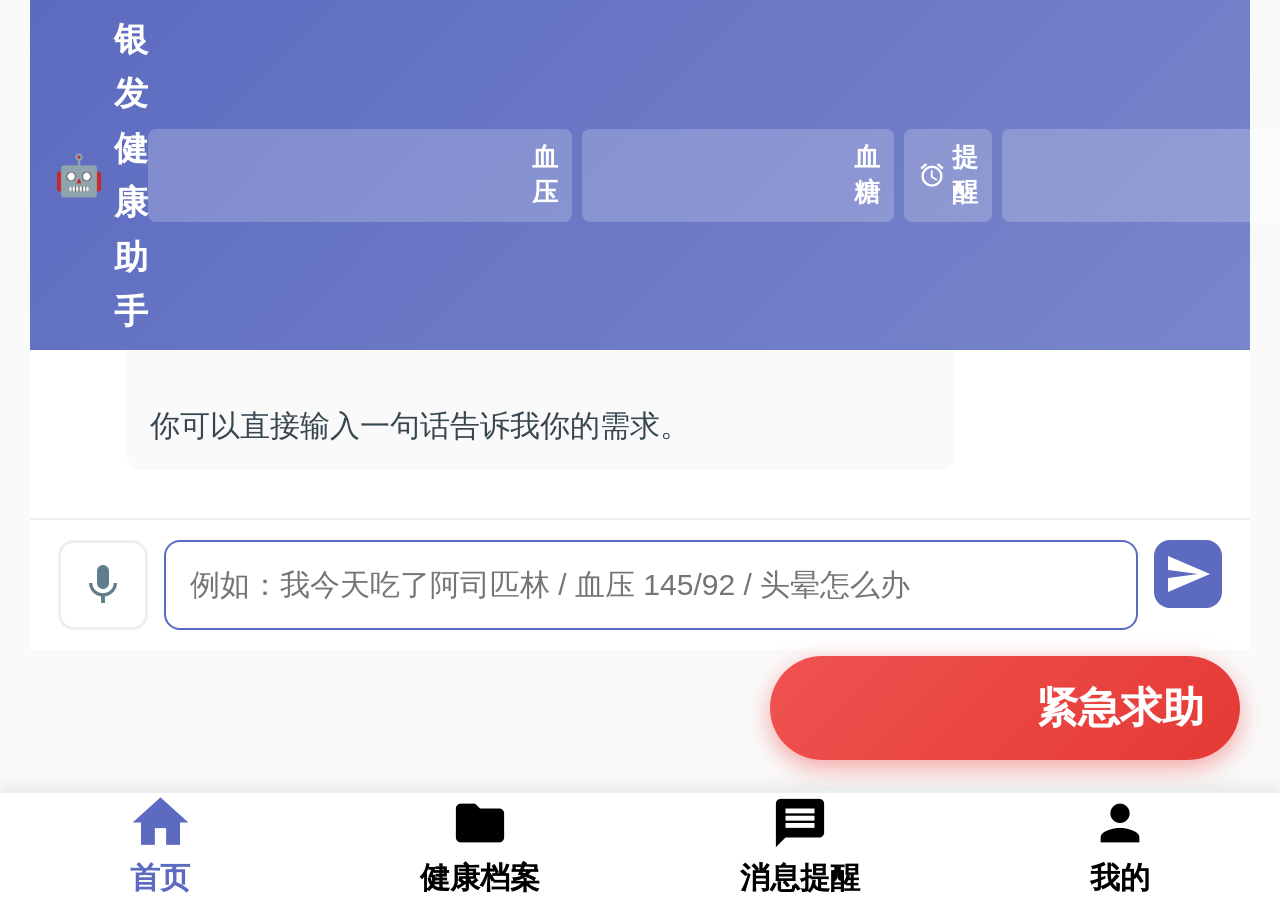
==== frontend/index.html @ 57c7565a "Initial commit: 银发健康助手项目" ====
<!doctype html>
<html lang="zh-CN">
  <head>
    <meta charset="UTF-8" />
    <meta name="viewport" content="width=device-width, initial-scale=1.0" />
    <title>银发健康助手</title>
    <link rel="stylesheet" href="./styles.css" />
    <link href="https://fonts.googleapis.com/icon?family=Material+Icons" rel="stylesheet">
  </head>
  <body>
    <!-- 语音播报悬浮控制条 -->
    <div id="ttsControlBar" class="tts-control-bar" style="display: none;">
      <div class="tts-control-bar__content">
        <span class="tts-control-bar__label">正在播报</span>
        <div class="tts-control-bar__progress"></div>
        <div class="tts-control-bar__buttons">
          <button class="tts-control-btn" id="ttsPauseBtn" onclick="ttsService.pause()">
            <span class="material-icons">pause</span>
          </button>
          <button class="tts-control-btn" id="ttsResumeBtn" onclick="ttsService.resume()" style="display: none;">
            <span class="material-icons">play_arrow</span>
          </button>
          <button class="tts-control-btn tts-control-btn--stop" onclick="ttsService.stop()">
            <span class="material-icons">stop</span>
          </button>
        </div>
      </div>
    </div>

    <!-- 主要内容区域 - flex纵向布局让聊天区占满 -->
    <main class="main main--chat">
      <!-- 天气卡片 -->
      <section class="weather-card" id="weatherCard" style="display: none;" onclick="showWeatherDetail()">
        <div class="weather-card__icon" id="weatherIcon">☀️</div>
        <div class="weather-card__info">
          <div class="weather-card__temp" id="weatherTemp">--°C</div>
          <div class="weather-card__desc" id="weatherDesc">--</div>
        </div>
        <div class="weather-card__extra">
          <div class="weather-card__item">
            <span class="material-icons weather-card__small-icon">water</span>
            <span id="weatherHumidity">--%</span>
          </div>
          <div class="weather-card__item">
            <span class="material-icons weather-card__small-icon">wind</span>
            <span id="weatherWind">--</span>
          </div>
        </div>
        <div class="weather-card__city" id="weatherCity">--</div>
        <div class="weather-card__hint">点击查看健康建议 →</div>
      </section>

      <!-- 页面标题 + 快捷操作 合为一行 -->
      <section class="top-bar">
        <div class="top-bar__brand">
          <span class="top-bar__icon">🤖</span>
          <span class="top-bar__title">银发健康助手</span>
        </div>
        <div class="top-bar__actions">
          <button class="top-bar__btn" onclick="sendMessage('记录血压')">
            <span class="material-icons">monitor_heart</span>
            <span>血压</span>
          </button>
          <button class="top-bar__btn" onclick="sendMessage('记录血糖')">
            <span class="material-icons">bloodtype</span>
            <span>血糖</span>
          </button>
          <button class="top-bar__btn" onclick="sendMessage('设置吃药提醒')">
            <span class="material-icons">alarm</span>
            <span>提醒</span>
          </button>
          <button class="top-bar__btn" onclick="showFamilyModal()">
            <span class="material-icons">family_restroom</span>
            <span>家人</span>
          </button>
          <button class="top-bar__btn" onclick="sendMessage('查看我的提醒')">
            <span class="material-icons">list</span>
            <span>查看</span>
          </button>
          <!-- 语音播报开关 -->
          <div id="ttsToggle" class="tts-toggle tts-toggle--active" onclick="toggleTTS()">
            <span class="tts-toggle__icon">🔊</span>
            <span class="tts-toggle__label">播报</span>
            <div class="tts-toggle__switch"></div>
          </div>
        </div>
      </section>

      <!-- 智能问答区域 - flex:1 占满剩余空间 -->
      <section class="chat-section" id="chatSection">
        <!-- 聊天消息区域 -->
        <div class="chat-container" id="chat" role="log" aria-live="polite">
          <!-- 欢迎消息 -->
          <div class="msg msg--assistant">
            <div class="msg__avatar">🤖</div>
            <div class="msg__bubble">
              您好！我是银发健康助手，请问有什么可以帮您的？
            </div>
          </div>
        </div>

        <!-- 输入区域 -->
        <div class="chat-input">
          <button id="voiceBtn" class="chat-input__voice-btn" aria-label="语音输入" title="点击说话">
            <span class="material-icons">mic</span>
          </button>
          <input
            id="input"
            class="chat-input__field"
            type="text"
            placeholder="例如：我今天吃了阿司匹林 / 血压 145/92 / 头晕怎么办"
            aria-label="输入消息"
          />
          <button id="send" class="chat-input__btn" aria-label="发送">
            <span class="material-icons">send</span>
          </button>
        </div>

        <!-- 语音识别状态提示 -->
        <div id="voiceStatus" class="voice-status" style="display: none;">
          <div class="voice-status__icon">
            <span class="material-icons">mic</span>
          </div>
          <div class="voice-status__text">正在听您说话...</div>
          <div id="voiceTranscript" class="voice-status__transcript"></div>
        </div>
      </section>
    </main>

    <!-- 告警通知容器 -->
    <div id="alertContainer" class="alert-container"></div>

    <!-- 紧急求助悬浮按钮 -->
    <button class="emergency-btn" id="emergencyBtn" onclick="showEmergencyModal()">
      <span class="material-icons emergency-btn__icon">emergency</span>
      <span class="emergency-btn__text">紧急求助</span>
    </button>

    <!-- 紧急求助弹窗 -->
    <!-- 天气详情弹窗 -->
    <div class="weather-modal" id="weatherModal" style="display: none;">
      <div class="weather-modal__overlay" onclick="hideWeatherModal()"></div>
      <div class="weather-modal__content">
        <div class="weather-modal__header">
          <span class="weather-modal__icon" id="modalWeatherIcon">☀️</span>
          <div class="weather-modal__title-row">
            <span class="weather-modal__title" id="modalWeatherCity">天气详情</span>
            <button class="weather-modal__close" onclick="hideWeatherModal()">✕</button>
          </div>
        </div>
        
        <div class="weather-modal__body">
          <!-- 当前天气 -->
          <div class="weather-modal__current">
            <div class="weather-modal__temp-large" id="modalTemp">--°C</div>
            <div class="weather-modal__desc" id="modalDesc">--</div>
          </div>
          
          <!-- 详细信息 -->
          <div class="weather-modal__details">
            <div class="weather-modal__detail-item">
              <span class="material-icons">thermostat</span>
              <span>体感温度</span>
              <span id="modalFeelsLike">--°C</span>
            </div>
            <div class="weather-modal__detail-item">
              <span class="material-icons">water</span>
              <span>湿度</span>
              <span id="modalHumidity">--%</span>
            </div>
            <div class="weather-modal__detail-item">
              <span class="material-icons">visibility</span>
              <span>能见度</span>
              <span id="modalVisibility">--km</span>
            </div>
            <div class="weather-modal__detail-item">
              <span class="material-icons">gauge</span>
              <span>气压</span>
              <span id="modalPressure">--hPa</span>
            </div>
            <div class="weather-modal__detail-item">
              <span class="material-icons">wind</span>
              <span>风力</span>
              <span id="modalWind">--</span>
            </div>
            <div class="weather-modal__detail-item">
              <span class="material-icons">sunny</span>
              <span>紫外线</span>
              <span id="modalUV">--</span>
            </div>
          </div>
          
          <!-- 健康建议 -->
          <div class="weather-modal__advisory">
            <h3 class="weather-modal__section-title">🏥 今日健康建议</h3>
            <div id="weatherAdvisoryList">
              <p style="color: var(--text-muted); text-align: center;">加载中...</p>
            </div>
          </div>
          
          <!-- 活动建议 -->
          <div class="weather-modal__recommendation">
            <h3 class="weather-modal__section-title">🚶 今日活动建议</h3>
            <p id="weatherRecommendation" class="weather-advisory-item">
              --
            </p>
          </div>
        </div>
      </div>
    </div>

    <div class="emergency-modal" id="emergencyModal">
      <div class="emergency-modal__overlay" onclick="hideEmergencyModal()"></div>
      <div class="emergency-modal__content emergency-modal__content--large">
        <div class="emergency-modal__header">
          <span class="material-icons emergency-modal__icon">warning</span>
          <span class="emergency-modal__title">紧急求助</span>
          <button class="emergency-modal__close-btn" onclick="hideEmergencyModal()">✕</button>
        </div>
        <div class="emergency-modal__body">
          <!-- 快速操作区 -->
          <div class="emergency-quick-actions">
            <button class="emergency-option-btn emergency-option-btn--primary" onclick="callEmergencyContact()">
              <span class="material-icons emergency-option-btn__icon">phone</span>
              <span class="emergency-option-btn__text">拨打紧急联系人</span>
            </button>

            <button class="emergency-option-btn emergency-option-btn--danger" onclick="call120()">
              <span class="material-icons emergency-option-btn__icon">emergency</span>
              <span class="emergency-option-btn__text">拨打120</span>
            </button>
          </div>
          
          <!-- 紧急联系人列表 -->
          <div class="emergency-contacts-section">
            <div class="emergency-contacts-header">
              <span class="material-icons">contacts</span>
              <span class="emergency-contacts-title">紧急联系人</span>
              <button class="emergency-contacts-add-btn" onclick="showAddContactModal()">
                <span class="material-icons">add</span>
              </button>
            </div>
            <div id="emergencyContactsList" class="emergency-contacts-list">
              <div class="emergency-contacts-empty">
                <span class="material-icons">person_add</span>
                <p>暂无紧急联系人</p>
                <button class="btn btn--primary" onclick="showAddContactModal()">添加联系人</button>
              </div>
            </div>
          </div>
        </div>
      </div>
    </div>

    <!-- 添加紧急联系人弹窗 -->
    <div class="emergency-modal" id="addContactModal" style="display: none;">
      <div class="emergency-modal__overlay" onclick="hideAddContactModal()"></div>
      <div class="emergency-modal__content">
        <div class="emergency-modal__header">
          <span class="material-icons">person_add</span>
          <span class="emergency-modal__title">添加紧急联系人</span>
        </div>
        <div class="emergency-modal__body" style="flex-direction: column; align-items: stretch;">
          <div class="form-group">
            <label class="form-label">姓名</label>
            <input id="contactName" type="text" class="form-input" placeholder="请输入姓名" />
          </div>
          <div class="form-group">
            <label class="form-label">手机号</label>
            <input id="contactPhone" type="tel" class="form-input" placeholder="请输入手机号" />
          </div>
          <div class="form-group">
            <label class="form-label">关系</label>
            <select id="contactRelationship" class="form-input">
              <option value="son">儿子</option>
              <option value="daughter">女儿</option>
              <option value="spouse">配偶</option>
              <option value="child">子女</option>
              <option value="grandson">孙子/外孙</option>
              <option value="granddaughter">孙女/外孙女</option>
              <option value="friend">朋友</option>
              <option value="other">其他</option>
            </select>
          </div>
          <div class="form-group form-group--checkbox">
            <input id="contactPrimary" type="checkbox" />
            <label for="contactPrimary">设为主要联系人</label>
          </div>
        </div>
        <div class="emergency-modal__footer">
          <button class="btn btn--secondary" onclick="hideAddContactModal()">取消</button>
          <button class="btn btn--primary" onclick="saveEmergencyContact()">保存</button>
        </div>
      </div>
    </div>

    <!-- 家庭成员绑定弹窗 -->
    <div class="emergency-modal" id="familyModal" style="display: none;">
      <div class="emergency-modal__overlay" onclick="hideFamilyModal()"></div>
      <div class="emergency-modal__content">
        <div class="emergency-modal__header">
          <span class="material-icons emergency-modal__icon">family_restroom</span>
          <span class="emergency-modal__title">家庭成员管理</span>
        </div>
        <div class="emergency-modal__body" style="flex-direction: column; align-items: stretch;">
          <div id="familyMembersList" style="margin-bottom: 20px;">
            <p style="color: var(--text-secondary); font-size: var(--font-base); margin-bottom: 12px;">当前已绑定的家庭成员：</p>
            <div id="currentFamilyMembers" style="display: flex; flex-wrap: wrap; gap: 8px; margin-bottom: 20px;"></div>
          </div>
          
          <div style="border-top: 1px solid var(--border-color); padding-top: 20px;">
            <p style="color: var(--text-primary); font-size: var(--font-lg); font-weight: 600; margin-bottom: 16px;">添加家庭成员</p>
            <div style="display: flex; flex-direction: column; gap: 12px;">
              <div>
                <label style="display: block; color: var(--text-secondary); font-size: var(--font-base); margin-bottom: 6px;">关系</label>
                <select id="familyRelation" style="width: 100%; padding: 12px; border: 2px solid var(--border-color); border-radius: var(--radius); font-size: var(--font-base); background: var(--secondary-bg); color: var(--text-primary);">
                  <option value="son">儿子</option>
                  <option value="daughter">女儿</option>
                  <option value="spouse">配偶</option>
                  <option value="child">子女</option>
                  <option value="grandson">孙子/外孙</option>
                  <option value="granddaughter">孙女/外孙女</option>
                </select>
              </div>
              <div>
                <label style="display: block; color: var(--text-secondary); font-size: var(--font-base); margin-bottom: 6px;">称呼（可选）</label>
                <input id="familyLabel" type="text" placeholder="例如：大儿子、小女儿" style="width: 100%; padding: 12px; border: 2px solid var(--border-color); border-radius: var(--radius); font-size: var(--font-base); background: var(--secondary-bg); color: var(--text-primary);" />
              </div>
              <div>
                <label style="display: block; color: var(--text-secondary); font-size: var(--font-base); margin-bottom: 6px;">手机号（可选）</label>
                <input id="familyPhone" type="tel" placeholder="用于接收通知" style="width: 100%; padding: 12px; border: 2px solid var(--border-color); border-radius: var(--radius); font-size: var(--font-base); background: var(--secondary-bg); color: var(--text-primary);" />
              </div>
              <button class="emergency-option-btn" onclick="addFamilyMember()" style="margin-top: 8px;">
                <span class="material-icons">person_add</span>
                <span>添加家庭成员</span>
              </button>
            </div>
          </div>
        </div>
        <button class="emergency-modal__close" onclick="hideFamilyModal()">
          关闭
        </button>
      </div>
    </div>

    <!-- 底部导航栏 -->
    <nav class="bottom-nav">
      <button class="bottom-nav__item bottom-nav__item--active" onclick="navigateTo('home')">
        <span class="material-icons">home</span>
        <span class="bottom-nav__label">首页</span>
      </button>
      <button class="bottom-nav__item" onclick="navigateTo('records')">
        <span class="material-icons">folder</span>
        <span class="bottom-nav__label">健康档案</span>
      </button>
      <button class="bottom-nav__item" onclick="navigateTo('messages')">
        <span class="material-icons">message</span>
        <span class="bottom-nav__label">消息提醒</span>
      </button>
      <button class="bottom-nav__item" onclick="navigateTo('profile')">
        <span class="material-icons">person</span>
        <span class="bottom-nav__label">我的</span>
      </button>
    </nav>

    <script type="module" src="./app.js"></script>
  </body>
</html>
---- frontend/styles.css ----
/* 银发健康助手 - 简约舒适风格 */
:root {
  --primary-bg: #FAFAFA;
  --secondary-bg: #FFFFFF;
  --card-bg: #FFFFFF;
  --primary-color: #5C6BC0;
  --secondary-color: #7986CB;
  --green-color: #66BB6A;
  --orange-color: #FFA726;
  --red-color: #EF5350;
  --text-primary: #37474F;
  --text-secondary: #607D8B;
  --text-muted: #90A4AE;
  --border-color: #ECEFF1;
  --shadow: 0 1px 3px rgba(0, 0, 0, 0.08);
  --shadow-lg: 0 4px 12px rgba(0, 0, 0, 0.1);
  --radius: 12px;
  --radius-sm: 8px;
  --radius-lg: 16px;
  --font: "PingFang SC", "Microsoft YaHei", "Helvetica Neue", Arial, sans-serif;
  
  /* 字体大小变量 - 适合电脑屏幕（增大80%） */
  --font-xs: 22px;
  --font-sm: 26px;
  --font-base: 30px;
  --font-md: 34px;
  --font-lg: 38px;
  --font-xl: 44px;
  --font-2xl: 52px;
  --font-3xl: 60px;
  --font-4xl: 72px;
}

* {
  box-sizing: border-box;
  margin: 0;
  padding: 0;
}

html, body {
  height: 100%;
  font-family: var(--font);
  background: var(--primary-bg);
  color: var(--text-primary);
  line-height: 1.6;
}

/* ========== 页面标题 ========== */
.page-header {
  text-align: center;
  padding: 40px 30px;
  background: linear-gradient(135deg, var(--primary-color) 0%, var(--secondary-color) 100%);
  color: white;
  width: 100%;
}

.page-header__title {
  font-size: var(--font-2xl);
  font-weight: 600;
  margin-bottom: 4px;
}

.page-header__subtitle {
  font-size: var(--font-sm);
  opacity: 0.9;
}

/* ========== 顶部导航栏 ========== */
.header {
  display: flex;
  align-items: center;
  justify-content: space-between;
  padding: 16px 20px;
  background: var(--secondary-bg);
  border-bottom: 1px solid var(--border-color);
  position: sticky;
  top: 0;
  z-index: 100;
}

.header__left {
  display: flex;
  align-items: center;
  gap: 12px;
}

.header__back {
  background: transparent;
  border: none;
  cursor: pointer;
  color: var(--text-secondary);
  padding: 12px;
  border-radius: var(--radius-sm);
  transition: background 0.2s;
  min-width: 48px;
  min-height: 48px;
  display: flex;
  align-items: center;
  justify-content: center;
}

.header__back .material-icons {
  font-size: 32px;
}

.header__back:hover {
  background: var(--primary-bg);
}

.header__logo {
  display: flex;
  align-items: center;
  justify-content: center;
  width: 40px;
  height: 40px;
  background: linear-gradient(135deg, var(--primary-color) 0%, var(--secondary-color) 100%);
  border-radius: var(--radius);
  color: white;
}

.header__title {
  font-size: var(--font-xl);
  font-weight: 600;
  color: var(--text-primary);
}

.header__right {
  display: flex;
  align-items: center;
  gap: 8px;
}

.header__btn {
  background: transparent;
  border: none;
  cursor: pointer;
  color: var(--text-secondary);
  padding: 8px;
  border-radius: var(--radius-sm);
  transition: background 0.2s;
}

.header__btn:hover {
  background: var(--primary-bg);
}

/* ========== 主要内容区域 ========== */
.content {
  padding: 20px;
  max-width: 600px;
  margin: 0 auto;
  padding-bottom: 100px;
}

/* ========== 个人基础信息 ========== */
.profile-section {
  margin-bottom: 24px;
}

.section-header {
  display: flex;
  align-items: center;
  justify-content: space-between;
  gap: 8px;
  margin-bottom: 16px;
}

.section-header .material-icons {
  color: var(--primary-color);
  font-size: var(--font-2xl);
}

.section-title {
  font-size: var(--font-lg);
  font-weight: 600;
  color: var(--text-primary);
}

.section-header__more {
  display: flex;
  align-items: center;
  gap: 6px;
  padding: 8px 16px;
  background: linear-gradient(135deg, var(--primary-color) 0%, var(--secondary-color) 100%);
  color: white;
  border: none;
  border-radius: var(--radius-md);
  font-size: var(--font-sm);
  font-weight: 500;
  cursor: pointer;
  transition: all 0.3s ease;
  box-shadow: 0 2px 8px rgba(92, 107, 192, 0.3);
}

.section-header__more:hover {
  transform: translateY(-1px);
  box-shadow: 0 4px 12px rgba(92, 107, 192, 0.4);
}

.section-header__more:active {
  transform: translateY(0);
}

.section-header__more .material-icons {
  font-size: var(--font-md);
  color: white;
}

.profile-card {
  background: linear-gradient(135deg, #5C6BC0 0%, #7986CB 100%);
  border-radius: var(--radius-lg);
  padding: 28px 24px;
  margin-bottom: 16px;
  display: flex;
  align-items: center;
  gap: 20px;
}

.profile-avatar {
  width: 80px;
  height: 80px;
  background: rgba(255, 255, 255, 0.25);
  border-radius: 50%;
  display: flex;
  align-items: center;
  justify-content: center;
  font-size: var(--font-4xl);
}

.profile-info {
  flex: 1;
}

.profile-name {
  font-size: var(--font-3xl);
  font-weight: 700;
  color: white;
}

.profile-age {
  font-size: var(--font-xl);
  color: rgba(255, 255, 255, 0.9);
  margin-top: 6px;
}

.profile-edit {
  background: rgba(255, 255, 255, 0.2);
  border: none;
  border-radius: 50%;
  width: 52px;
  height: 52px;
  display: flex;
  align-items: center;
  justify-content: center;
  cursor: pointer;
  color: white;
  transition: background 0.2s;
  font-size: 28px;
}

.profile-edit:hover {
  background: rgba(255, 255, 255, 0.3);
}

.profile-details {
  background: var(--secondary-bg);
  border-radius: var(--radius);
  padding: 4px;
  box-shadow: var(--shadow);
}

.detail-item {
  display: flex;
  align-items: center;
  padding: 14px 16px;
  border-bottom: 1px solid var(--border-color);
}

.detail-item:last-child {
  border-bottom: none;
}

.detail-icon {
  font-size: var(--font-xl);
  width: 28px;
}

.detail-label {
  flex: 1;
  font-size: var(--font-base);
  color: var(--text-secondary);
}

.detail-value {
  font-size: var(--font-base);
  font-weight: 500;
  color: var(--text-primary);
}

/* ========== 健康数据台账 ========== */
.health-section {
  margin-bottom: 24px;
}

.data-tabs {
  display: flex;
  gap: 8px;
  margin-bottom: 16px;
  background: var(--secondary-bg);
  padding: 4px;
  border-radius: var(--radius);
  box-shadow: var(--shadow);
}

.data-tab {
  flex: 1;
  padding: 10px 14px;
  border: none;
  border-radius: var(--radius-sm);
  font-size: var(--font-base);
  font-weight: 500;
  background: transparent;
  color: var(--text-secondary);
  cursor: pointer;
  transition: all 0.2s;
}

.data-tab--active {
  background: var(--primary-color);
  color: white;
}

.stats-grid {
  display: grid;
  grid-template-columns: repeat(2, 1fr);
  gap: 12px;
  margin-bottom: 20px;
}

.stat-card {
  background: var(--secondary-bg);
  padding: 16px;
  border-radius: var(--radius);
  box-shadow: var(--shadow);
}

.stat-label {
  font-size: var(--font-xs);
  color: var(--text-muted);
  margin-bottom: 8px;
}

.stat-value {
  font-size: var(--font-3xl);
  font-weight: 600;
  color: var(--text-primary);
}

.stat-unit {
  font-size: var(--font-xs);
  color: var(--text-muted);
  margin-left: 4px;
}

.stat-status {
  font-size: var(--font-xs);
  margin-top: 6px;
  padding: 3px 8px;
  border-radius: 8px;
  display: inline-block;
}

.stat-status.normal {
  background: rgba(102, 187, 106, 0.15);
  color: var(--green-color);
}

.stat-status.warning {
  background: rgba(255, 167, 38, 0.15);
  color: var(--orange-color);
}

.stat-status.danger {
  background: rgba(239, 83, 80, 0.15);
  color: var(--red-color);
}

.chart-section {
  background: var(--secondary-bg);
  padding: 20px;
  border-radius: var(--radius);
  box-shadow: var(--shadow);
  margin-bottom: 20px;
}

.chart-section canvas {
  width: 100% !important;
  height: 550px !important;
}

.records-list {
  background: var(--secondary-bg);
  border-radius: var(--radius);
  box-shadow: var(--shadow);
  overflow: hidden;
}

/* ========== 用药档案 ========== */
.medication-section {
  margin-bottom: 24px;
}

.med-section {
  background: var(--secondary-bg);
  border-radius: var(--radius);
  box-shadow: var(--shadow);
  padding: 16px;
  margin-bottom: 16px;
}

.med-section-header {
  display: flex;
  justify-content: space-between;
  align-items: center;
  margin-bottom: 14px;
}

.med-section-title {
  font-size: var(--font-md);
  font-weight: 600;
  color: var(--text-primary);
}

.med-badge {
  background: var(--primary-color);
  color: white;
  font-size: 11px;
  padding: 3px 10px;
  border-radius: 10px;
}

.med-more {
  font-size: var(--font-sm);
  color: var(--primary-color);
  background: none;
  border: none;
  cursor: pointer;
}

.med-list {
  display: flex;
  flex-direction: column;
  gap: 12px;
}

.med-item {
  display: flex;
  align-items: center;
  gap: 12px;
  padding: 12px;
  background: var(--primary-bg);
  border-radius: var(--radius-sm);
}

.med-icon {
  font-size: var(--font-3xl);
}

.med-info {
  flex: 1;
}

.med-name {
  font-size: var(--font-base);
  font-weight: 500;
  color: var(--text-primary);
}

.med-dosage {
  font-size: var(--font-xs);
  color: var(--text-muted);
  margin-top: 2px;
}

.med-time {
  font-size: var(--font-xs);
  color: var(--primary-color);
  font-weight: 500;
}

.history-list {
  display: flex;
  flex-direction: column;
  gap: 8px;
}

.history-item {
  display: flex;
  align-items: center;
  padding: 12px;
  background: var(--primary-bg);
  border-radius: var(--radius-sm);
}

.history-date {
  font-size: var(--font-xs);
  color: var(--text-muted);
  width: 75px;
}

.history-drug {
  flex: 1;
  font-size: var(--font-base);
  color: var(--text-primary);
}

.history-status {
  font-size: var(--font-xs);
  color: var(--green-color);
}

.prescription-section {
  background: var(--secondary-bg);
  border-radius: var(--radius);
  box-shadow: var(--shadow);
  padding: 16px;
}

.prescription-header {
  display: flex;
  justify-content: space-between;
  align-items: center;
  margin-bottom: 14px;
}

.prescription-title {
  font-size: var(--font-md);
  font-weight: 600;
  color: var(--text-primary);
}

.prescription-upload {
  display: flex;
  align-items: center;
  gap: 5px;
  font-size: var(--font-sm);
  color: var(--primary-color);
  background: rgba(92, 107, 192, 0.1);
  border: none;
  padding: 7px 12px;
  border-radius: var(--radius-sm);
  cursor: pointer;
  transition: background 0.2s;
}

.prescription-upload:hover {
  background: rgba(92, 107, 192, 0.15);
}

.prescription-list {
  display: flex;
  flex-direction: column;
  gap: 12px;
}

.prescription-item {
  display: flex;
  align-items: center;
  gap: 12px;
  padding: 12px;
  background: var(--primary-bg);
  border-radius: var(--radius-sm);
}

.prescription-icon {
  font-size: var(--font-3xl);
}

.prescription-info {
  flex: 1;
}

.prescription-name {
  font-size: var(--font-base);
  font-weight: 500;
  color: var(--text-primary);
}

.prescription-date {
  font-size: var(--font-xs);
  color: var(--text-muted);
  margin-top: 2px;
}

.prescription-view {
  background: transparent;
  border: 1px solid var(--border-color);
  border-radius: 50%;
  width: 34px;
  height: 34px;
  display: flex;
  align-items: center;
  justify-content: center;
  cursor: pointer;
  color: var(--primary-color);
  transition: all 0.2s;
}

.prescription-view:hover {
  background: var(--primary-bg);
}

/* ========== 记录列表样式 ========== */
.record-row {
  display: flex;
  align-items: center;
  padding: 14px 16px;
  border-bottom: 1px solid var(--border-color);
}

.record-row:last-child {
  border-bottom: none;
}

.record-time {
  font-size: var(--font-xs);
  color: var(--text-muted);
  width: 100px;
}

.record-value {
  flex: 1;
  font-size: var(--font-base);
  color: var(--text-primary);
  font-weight: 500;
}

.record-status {
  font-size: var(--font-xs);
  padding: 3px 10px;
  border-radius: 8px;
}

.record-status.normal {
  background: rgba(102, 187, 106, 0.15);
  color: var(--green-color);
}

.record-status.warning {
  background: rgba(255, 167, 38, 0.15);
  color: var(--orange-color);
}

.record-status.danger {
  background: rgba(239, 83, 80, 0.15);
  color: var(--red-color);
}

/* ========== 底部导航 ========== */
.footer {
  position: fixed;
  bottom: 0;
  left: 0;
  right: 0;
  display: flex;
  background: var(--secondary-bg);
  border-top: 1px solid var(--border-color);
  padding: 8px 0;
  box-shadow: 0 -2px 10px rgba(0, 0, 0, 0.05);
}

.footer__item {
  flex: 1;
  display: flex;
  flex-direction: column;
  align-items: center;
  gap: 4px;
  padding: 8px;
  background: transparent;
  border: none;
  cursor: pointer;
  color: var(--text-muted);
  transition: color 0.2s;
}

.footer__item--active {
  color: var(--primary-color);
}

.footer__item .material-icons {
  font-size: 24px;
}

.footer__label {
  font-size: 11px;
}

/* ========== 首页样式 ========== */
.app {
  min-height: 100vh;
}

.main {
  padding: 30px 40px;
  padding-bottom: 120px;
  max-width: 1400px;
  margin: 0 auto;
  width: 100%;
}

/* 首页专用：flex布局让聊天区占满 */
.main--chat {
  display: flex;
  flex-direction: column;
  height: calc(100vh - 110px);
  padding: 0;
  padding-bottom: 0;
  overflow: hidden;
}

/* ==================== 语音播报样式 ==================== */

/* 消息气泡容器 */
.msg__content-wrapper {
  display: flex;
  align-items: flex-start;
  gap: 8px;
  flex: 1;
}

.msg__bubble-wrapper {
  flex: 1;
  display: flex;
  flex-direction: column;
}

/* 喇叭播放按钮 */
.tts-speaker {
  display: inline-flex;
  align-items: center;
  justify-content: center;
  width: 48px;
  height: 48px;
  font-size: 28px;
  cursor: pointer;
  border-radius: 50%;
  transition: all 0.2s;
  opacity: 0;
  flex-shrink: 0;
  margin-top: 8px;
}

.msg:hover .tts-speaker {
  opacity: 1;
}

.tts-speaker:hover {
  background: rgba(92, 107, 192, 0.1);
  transform: scale(1.1);
}

.tts-speaker:active {
  transform: scale(0.95);
}

.tts-speaker--speaking {
  opacity: 1;
  animation: ttsPulse 1s infinite;
  color: var(--primary-color);
}

@keyframes ttsPulse {
  0%, 100% {
    transform: scale(1);
  }
  50% {
    transform: scale(1.15);
  }
}

/* 语音播报悬浮控制条 */
.tts-control-bar {
  position: fixed;
  top: 0;
  left: 0;
  right: 0;
  z-index: 1000;
  background: linear-gradient(135deg, var(--primary-color) 0%, #667eea 100%);
  box-shadow: 0 4px 15px rgba(0, 0, 0, 0.2);
  animation: ttsSlideDown 0.3s ease-out;
}

@keyframes ttsSlideDown {
  from {
    transform: translateY(-100%);
    opacity: 0;
  }
  to {
    transform: translateY(0);
    opacity: 1;
  }
}

.tts-control-bar--hide {
  animation: ttsSlideUp 0.3s ease-out;
}

@keyframes ttsSlideUp {
  from {
    transform: translateY(0);
    opacity: 1;
  }
  to {
    transform: translateY(-100%);
    opacity: 0;
  }
}

.tts-control-bar__content {
  display: flex;
  align-items: center;
  justify-content: center;
  gap: 24px;
  padding: 16px 30px;
  max-width: 800px;
  margin: 0 auto;
}

.tts-control-bar__label {
  color: white;
  font-size: 20px;
  font-weight: 600;
  display: flex;
  align-items: center;
  gap: 12px;
}

.tts-control-bar__label::before {
  content: '🔊';
  font-size: 28px;
  animation: ttsBlink 1s infinite;
}

@keyframes ttsBlink {
  0%, 100% {
    opacity: 1;
  }
  50% {
    opacity: 0.5;
  }
}

.tts-control-bar__progress {
  flex: 1;
  height: 8px;
  background: rgba(255, 255, 255, 0.3);
  border-radius: 4px;
  overflow: hidden;
}

.tts-control-bar__progress::after {
  content: '';
  display: block;
  height: 100%;
  background: white;
  border-radius: 4px;
  animation: ttsProgress 3s linear infinite;
}

@keyframes ttsProgress {
  from {
    width: 0%;
  }
  to {
    width: 100%;
  }
}

.tts-control-bar__buttons {
  display: flex;
  gap: 12px;
}

.tts-control-btn {
  display: flex;
  align-items: center;
  justify-content: center;
  width: 56px;
  height: 56px;
  background: rgba(255, 255, 255, 0.2);
  border: 3px solid rgba(255, 255, 255, 0.3);
  border-radius: 50%;
  color: white;
  cursor: pointer;
  transition: all 0.2s;
}

.tts-control-btn:hover {
  background: rgba(255, 255, 255, 0.3);
  transform: scale(1.15);
}

.tts-control-btn:active {
  transform: scale(0.95);
}

.tts-control-btn .material-icons {
  font-size: 28px !important;
}

.tts-control-btn--stop {
  background: rgba(239, 68, 68, 0.9);
  border-color: rgba(255, 255, 255, 0.5);
}

.tts-control-btn--stop:hover {
  background: rgba(239, 68, 68, 1);
}

/* 主内容区域在控制条显示时下移 */
.tts-control-bar ~ .main {
  transition: margin-top 0.3s ease-out;
}

.tts-control-bar[style*="display: block"] ~ .main {
  margin-top: 80px;
}

/* 播报开关样式 */
.tts-toggle {
  display: inline-flex;
  align-items: center;
  gap: 8px;
  padding: 6px 12px;
  background: var(--secondary-bg);
  border: 2px solid var(--border-color);
  border-radius: var(--radius);
  cursor: pointer;
  font-size: var(--font-sm);
  transition: all 0.2s;
  user-select: none;
}

.tts-toggle:hover {
  border-color: var(--primary-color);
  background: rgba(92, 107, 192, 0.05);
}

.tts-toggle--active {
  background: rgba(92, 107, 192, 0.1);
  border-color: var(--primary-color);
}

.tts-toggle__icon {
  font-size: 24px;
}

.tts-toggle__label {
  color: var(--text-secondary);
}

.tts-toggle--active .tts-toggle__label {
  color: var(--primary-color);
  font-weight: 500;
}

/* 开关的滑动块 */
.tts-toggle__switch {
  position: relative;
  width: 50px;
  height: 28px;
  background: var(--border-color);
  border-radius: 14px;
  transition: all 0.3s;
}

.tts-toggle__switch::after {
  content: '';
  position: absolute;
  top: 2px;
  left: 2px;
  width: 24px;
  height: 24px;
  background: white;
  border-radius: 50%;
  box-shadow: 0 2px 4px rgba(0, 0, 0, 0.2);
  transition: all 0.3s;
}

.tts-toggle--active .tts-toggle__switch {
  background: var(--primary-color);
}

.tts-toggle--active .tts-toggle__switch::after {
  left: 24px;
}

/* 天气卡片 */
.weather-card {
  display: flex;
  align-items: center;
  gap: 16px;
  padding: 16px 24px;
  background: linear-gradient(135deg, #87CEEB 0%, #B0E0E6 100%);
  color: #1a365d;
}

.weather-card__icon {
  font-size: 56px;
}

.weather-card__info {
  display: flex;
  flex-direction: column;
}

.weather-card__temp {
  font-size: var(--font-3xl);
  font-weight: 700;
  line-height: 1.2;
}

.weather-card__desc {
  font-size: var(--font-md);
  opacity: 0.9;
}

.weather-card__extra {
  display: flex;
  gap: 20px;
  margin-left: auto;
}

.weather-card__item {
  display: flex;
  align-items: center;
  gap: 6px;
  font-size: var(--font-sm);
  opacity: 0.85;
}

.weather-card__small-icon {
  font-size: 24px;
}

.weather-card__city {
  font-size: var(--font-sm);
  opacity: 0.75;
  margin-left: auto;
  padding-left: 16px;
  border-left: 1px solid rgba(255,255,255,0.3);
}

.weather-card__hint {
  font-size: var(--font-xs);
  opacity: 0.8;
  margin-left: 8px;
  padding: 4px 8px;
  background: rgba(255,255,255,0.3);
  border-radius: 12px;
}

.weather-card:hover {
  cursor: pointer;
  opacity: 0.95;
}

/* 天气详情弹窗 */
.weather-modal {
  position: fixed;
  top: 0;
  left: 0;
  right: 0;
  bottom: 0;
  z-index: 1000;
  display: flex;
  align-items: center;
  justify-content: center;
}

.weather-modal__overlay {
  position: absolute;
  top: 0;
  left: 0;
  right: 0;
  bottom: 0;
  background: rgba(0,0,0,0.5);
}

.weather-modal__content {
  position: relative;
  width: 90%;
  max-width: 500px;
  background: white;
  border-radius: var(--radius-lg);
  overflow: hidden;
  box-shadow: var(--shadow-lg);
  max-height: 85vh;
  overflow-y: auto;
}

.weather-modal__header {
  display: flex;
  align-items: center;
  gap: 16px;
  padding: 24px;
  background: linear-gradient(135deg, #87CEEB 0%, #B0E0E6 100%);
  color: #1a365d;
}

.weather-modal__icon {
  font-size: 64px;
}

.weather-modal__title-row {
  flex: 1;
  display: flex;
  align-items: center;
  justify-content: space-between;
}

.weather-modal__title {
  font-size: var(--font-xl);
  font-weight: 700;
}

.weather-modal__close {
  background: rgba(255,255,255,0.3);
  border: none;
  border-radius: 50%;
  width: 40px;
  height: 40px;
  font-size: var(--font-lg);
  cursor: pointer;
  color: #1a365d;
}

.weather-modal__close:hover {
  background: rgba(255,255,255,0.5);
}

.weather-modal__body {
  padding: 24px;
}

.weather-modal__current {
  text-align: center;
  margin-bottom: 24px;
  padding-bottom: 24px;
  border-bottom: 1px solid var(--border-color);
}

.weather-modal__temp-large {
  font-size: 80px;
  font-weight: 700;
  color: var(--primary-color);
  line-height: 1.2;
}

.weather-modal__desc {
  font-size: var(--font-lg);
  color: var(--text-secondary);
  margin-top: 8px;
}

.weather-modal__details {
  display: grid;
  grid-template-columns: repeat(3, 1fr);
  gap: 16px;
  margin-bottom: 24px;
}

.weather-modal__detail-item {
  display: flex;
  flex-direction: column;
  align-items: center;
  padding: 12px;
  background: var(--primary-bg);
  border-radius: var(--radius);
}

.weather-modal__detail-item .material-icons {
  font-size: 28px;
  color: var(--primary-color);
  margin-bottom: 4px;
}

.weather-modal__detail-item span:nth-child(2) {
  font-size: var(--font-xs);
  color: var(--text-muted);
}

.weather-modal__detail-item span:nth-child(3) {
  font-size: var(--font-base);
  font-weight: 600;
  color: var(--text-primary);
  margin-top: 4px;
}

.weather-modal__section-title {
  font-size: var(--font-xl);
  font-weight: 700;
  color: var(--text-primary);
  margin-bottom: 16px;
}

.weather-modal__advisory {
  margin-bottom: 28px;
}

.weather-modal__recommendation {
  margin-bottom: 20px;
}

.weather-advisory-item {
  display: flex;
  align-items: flex-start;
  padding: 16px 20px;
  background: rgba(92, 107, 192, 0.08);
  border-radius: var(--radius);
  margin-bottom: 12px;
  font-size: var(--font-xl);
  line-height: 1.8;
}

/* 顶部栏：品牌 + 快捷操作 */
.top-bar {
  display: flex;
  align-items: center;
  justify-content: space-between;
  padding: 12px 24px;
  background: linear-gradient(135deg, var(--primary-color) 0%, var(--secondary-color) 100%);
  color: white;
  flex-shrink: 0;
}

.top-bar__brand {
  display: flex;
  align-items: center;
  gap: 10px;
}

.top-bar__icon {
  font-size: 40px;
}

.top-bar__title {
  font-size: var(--font-xl);
  font-weight: 700;
}

.top-bar__actions {
  display: flex;
  gap: 10px;
}

.top-bar__btn {
  display: flex;
  align-items: center;
  gap: 6px;
  background: rgba(255,255,255,0.2);
  border: none;
  border-radius: var(--radius-sm);
  padding: 8px 14px;
  color: white;
  font-size: var(--font-base);
  font-weight: 600;
  cursor: pointer;
  transition: background 0.2s;
  min-height: 48px;
}

.top-bar__btn:hover {
  background: rgba(255,255,255,0.35);
}

.top-bar__btn .material-icons {
  font-size: 28px;
}

/* 功能入口卡片 */
.features {
  display: grid;
  grid-template-columns: repeat(4, 1fr);
  gap: 24px;
  margin-bottom: 36px;
}

.feature-card {
  background: var(--secondary-bg);
  border-radius: var(--radius-lg);
  padding: 28px 16px;
  display: flex;
  flex-direction: column;
  align-items: center;
  gap: 14px;
  cursor: pointer;
  box-shadow: var(--shadow);
  transition: transform 0.2s, box-shadow 0.2s;
}

.feature-card:hover {
  transform: translateY(-4px);
  box-shadow: var(--shadow-lg);
}

.feature-card__icon {
  width: 80px;
  height: 80px;
  border-radius: var(--radius);
  display: flex;
  align-items: center;
  justify-content: center;
  color: white;
}

.feature-card__icon .material-icons {
  font-size: var(--font-4xl);
}

.feature-card__icon--green {
  background: linear-gradient(135deg, #66BB6A 0%, #81C784 100%);
}

.feature-card__icon--orange {
  background: linear-gradient(135deg, #FFA726 0%, #FFB74D 100%);
}

.feature-card__label {
  font-size: var(--font-md);
  color: var(--text-secondary);
}

/* 健康小贴士 */
.tip-card {
  background: linear-gradient(135deg, #FFF3E0 0%, #FFECB3 100%);
  border-radius: var(--radius-lg);
  padding: 28px;
  display: flex;
  align-items: center;
  gap: 20px;
  margin-bottom: 36px;
}

.tip-card__avatar {
  font-size: 80px;
}

.tip-card__content {
  flex: 1;
}

.tip-card__title {
  font-size: var(--font-md);
  color: var(--text-muted);
  margin-bottom: 8px;
}

.tip-card__text {
  font-size: var(--font-lg);
  color: var(--text-primary);
  display: flex;
  align-items: center;
  gap: 10px;
}

.tip-card__text .material-icons {
  color: var(--orange-color);
  font-size: var(--font-3xl);
}

.tip-card__arrow {
  background: transparent;
  border: none;
  color: var(--text-muted);
  cursor: pointer;
}

.tip-card__arrow .material-icons {
  font-size: var(--font-4xl);
}

/* 快捷操作区 */
.quick-actions {
  margin-bottom: 36px;
}

.quick-title {
  font-size: var(--font-2xl);
  font-weight: 600;
  color: var(--text-primary);
  margin-bottom: 20px;
}

.quick-grid {
  display: grid;
  grid-template-columns: repeat(4, 1fr);
  gap: 20px;
}

.quick-btn {
  background: var(--secondary-bg);
  border: none;
  border-radius: var(--radius-lg);
  padding: 24px 16px;
  display: flex;
  flex-direction: column;
  align-items: center;
  gap: 12px;
  cursor: pointer;
  box-shadow: var(--shadow);
  transition: transform 0.2s, box-shadow 0.2s;
}

.quick-btn:hover {
  transform: translateY(-4px);
  box-shadow: var(--shadow-lg);
}

.quick-btn .material-icons {
  font-size: var(--font-4xl);
  color: var(--primary-color);
}

.quick-btn__label {
  font-size: var(--font-md);
  color: var(--text-secondary);
}

/* 智能问答区域 */
.chat-section {
  background: var(--secondary-bg);
  border-radius: var(--radius-lg);
  box-shadow: var(--shadow-lg);
  overflow: hidden;
}

.main--chat .chat-section {
  display: flex;
  flex-direction: column;
  flex: 1;
  min-height: 0;
  border-radius: 0;
  box-shadow: none;
}

.chat-section__header {
  display: flex;
  align-items: center;
  gap: 12px;
  padding: 24px 28px;
  border-bottom: 2px solid var(--border-color);
}

.main--chat .chat-section__header {
  padding: 16px 24px;
}

.chat-section__header .material-icons {
  color: var(--primary-color);
  font-size: var(--font-3xl);
}

.chat-section__title {
  font-size: var(--font-xl);
  font-weight: 600;
  color: var(--text-primary);
}

.chat-container {
  padding: 24px;
  max-height: 500px;
  overflow-y: auto;
}

.main--chat .chat-container {
  flex: 1;
  max-height: none;
  min-height: 0;
}

.msg {
  display: flex;
  gap: 16px;
  margin-bottom: 24px;
}

.msg--user {
  flex-direction: row-reverse;
}

.msg--user .msg__bubble {
  background: var(--primary-color);
  color: white;
  border-radius: var(--radius-lg) var(--radius) var(--radius-lg) var(--radius-lg);
}

.msg__avatar {
  width: 56px;
  height: 56px;
  border-radius: 50%;
  background: var(--primary-bg);
  display: flex;
  align-items: center;
  justify-content: center;
  font-size: var(--font-3xl);
  flex-shrink: 0;
}

.msg__bubble {
  max-width: 80%;
  padding: 20px 24px;
  background: var(--primary-bg);
  border-radius: var(--radius) var(--radius-lg) var(--radius-lg) var(--radius-lg);
  font-size: var(--font-lg);
  line-height: 1.6;
  white-space: pre-line;
}

.chat-input {
  display: flex;
  gap: 16px;
  padding: 20px 28px;
  border-top: 2px solid var(--border-color);
  background: var(--secondary-bg);
}

.main--chat .chat-input {
  flex-shrink: 0;
}

.chat-input__field {
  flex: 1;
  padding: 18px 24px;
  border: 2px solid var(--border-color);
  border-radius: var(--radius-lg);
  font-size: var(--font-lg);
  outline: none;
  transition: border-color 0.2s;
}

.chat-input__field:focus {
  border-color: var(--primary-color);
}

.chat-input__btn {
  width: 68px;
  height: 68px;
  background: var(--primary-color);
  border: none;
  border-radius: var(--radius-lg);
  color: white;
  cursor: pointer;
  display: flex;
  align-items: center;
  justify-content: center;
  transition: background 0.2s;
}

.chat-input__btn:hover {
  background: var(--secondary-color);
}

.chat-input__btn .material-icons {
  font-size: var(--font-3xl);
}

/* 语音输入按钮 */
.chat-input__voice-btn {
  width: 90px;
  height: 90px;
  background: var(--secondary-bg);
  border: 3px solid var(--border-color);
  border-radius: var(--radius-lg);
  color: var(--text-secondary);
  cursor: pointer;
  display: flex;
  align-items: center;
  justify-content: center;
  transition: all 0.2s;
  flex-shrink: 0;
}

.chat-input__voice-btn:hover {
  background: var(--primary-bg);
  border-color: var(--primary-color);
  color: var(--primary-color);
  transform: scale(1.05);
}

.chat-input__voice-btn:active {
  transform: scale(0.95);
}

.chat-input__voice-btn--listening {
  background: var(--red-color);
  border-color: var(--red-color);
  color: white;
  animation: pulse 1.5s infinite;
}

.chat-input__voice-btn--listening:hover {
  background: #d32f2f;
  border-color: #d32f2f;
}

.chat-input__voice-btn .material-icons {
  font-size: 48px;
}

/* 语音识别状态提示 */
.voice-status {
  display: flex;
  flex-direction: column;
  align-items: center;
  padding: 32px 24px;
  background: linear-gradient(135deg, rgba(92, 107, 192, 0.1) 0%, rgba(121, 134, 203, 0.1) 100%);
  border-top: 3px solid var(--border-color);
  animation: fadeIn 0.3s ease;
}

.voice-status__icon {
  width: 100px;
  height: 100px;
  background: var(--primary-color);
  border-radius: 50%;
  display: flex;
  align-items: center;
  justify-content: center;
  margin-bottom: 20px;
  animation: pulse 1.5s infinite;
}

.voice-status__icon .material-icons {
  font-size: 56px;
  color: white;
}

.voice-status__text {
  font-size: 36px;
  color: var(--text-primary);
  font-weight: 600;
  margin-bottom: 16px;
}

.voice-status__transcript {
  font-size: 32px;
  color: var(--text-secondary);
  min-height: 50px;
  text-align: center;
  padding: 16px 24px;
  background: var(--secondary-bg);
  border-radius: var(--radius-lg);
  max-width: 90%;
  border: 2px solid var(--border-color);
  line-height: 1.5;
}

@keyframes pulse {
  0% {
    box-shadow: 0 0 0 0 rgba(92, 107, 192, 0.4);
  }
  70% {
    box-shadow: 0 0 0 20px rgba(92, 107, 192, 0);
  }
  100% {
    box-shadow: 0 0 0 0 rgba(92, 107, 192, 0);
  }
}

@keyframes fadeIn {
  from {
    opacity: 0;
    transform: translateY(-10px);
  }
  to {
    opacity: 1;
    transform: translateY(0);
  }
}

/* 思考中消息样式 */
.msg--thinking {
  opacity: 0.7;
}

.msg--thinking .msg__bubble {
  display: flex;
  align-items: center;
  gap: 10px;
  background: var(--primary-bg);
}

.thinking-text {
  font-size: var(--font-lg);
  color: var(--text-secondary);
}

.thinking-dots {
  display: flex;
  gap: 6px;
}

.thinking-dots .dot {
  width: 12px;
  height: 12px;
  border-radius: 50%;
  background: var(--primary-color);
  animation: blink 1.4s infinite ease-in-out both;
}

.thinking-dots .dot:nth-child(1) {
  animation-delay: -0.32s;
}

.thinking-dots .dot:nth-child(2) {
  animation-delay: -0.16s;
}

.thinking-dots .dot:nth-child(3) {
  animation-delay: 0s;
}

@keyframes blink {
  0%, 80%, 100% {
    opacity: 0.3;
    transform: scale(0.8);
  }
  40% {
    opacity: 1;
    transform: scale(1);
  }
}

/* 导航链接 */
.header__nav {
  display: none;
}

.nav-item {
  padding: 8px 16px;
  font-size: var(--font-base);
  color: var(--text-secondary);
  text-decoration: none;
  border-radius: var(--radius-sm);
  transition: all 0.2s;
}

.nav-item:hover {
  background: var(--primary-bg);
}

.nav-item--active {
  color: var(--primary-color);
  font-weight: 500;
}

/* 告警通知 */
.alert-container {
  position: fixed;
  top: 70px;
  right: 16px;
  width: 300px;
  z-index: 1000;
  display: flex;
  flex-direction: column;
  gap: 10px;
  pointer-events: none;
}

.alert-container .alert-item {
  pointer-events: auto;
}

.alert-item {
  display: flex;
  align-items: flex-start;
  gap: 12px;
  padding: 14px 16px;
  background: var(--secondary-bg);
  border-radius: var(--radius);
  box-shadow: var(--shadow-lg);
  animation: alertSlideIn 0.3s ease-out;
}

@keyframes alertSlideIn {
  from {
    transform: translateX(100%);
    opacity: 0;
  }
  to {
    transform: translateX(0);
    opacity: 1;
  }
}

.alert-item--urgent {
  border-left: 4px solid var(--red-color);
}

.alert-item--warn {
  border-left: 4px solid var(--orange-color);
}

.alert-item--info {
  border-left: 4px solid var(--primary-color);
}

.alert-item__icon {
  font-size: var(--font-2xl);
}

.alert-item__content {
  flex: 1;
}

.alert-item__header {
  display: flex;
  justify-content: space-between;
  align-items: center;
  margin-bottom: 4px;
}

.alert-item__title {
  font-size: var(--font-base);
  font-weight: 600;
  color: var(--text-primary);
}

.alert-item__severity {
  font-size: 11px;
  padding: 2px 6px;
  border-radius: 6px;
}

.alert-item__severity.URGENT {
  background: rgba(239, 83, 80, 0.15);
  color: var(--red-color);
}

.alert-item__severity.WARN {
  background: rgba(255, 167, 38, 0.15);
  color: var(--orange-color);
}

.alert-item__severity.INFO {
  background: rgba(92, 107, 192, 0.15);
  color: var(--primary-color);
}

.alert-item__message {
  font-size: var(--font-sm);
  color: var(--text-secondary);
  line-height: 1.4;
}

.alert-item__close {
  background: transparent;
  border: none;
  font-size: var(--font-xl);
  color: var(--text-muted);
  cursor: pointer;
  padding: 0 4px;
}

.alert-item--fade {
  animation: alertFadeOut 0.5s ease-out forwards;
}

@keyframes alertFadeOut {
  from {
    opacity: 1;
    transform: translateX(0);
  }
  to {
    opacity: 0;
    transform: translateX(20px);
  }
}

/* 加载动画 */
.loading {
  display: flex;
  flex-direction: column;
  align-items: center;
  gap: 10px;
  padding: 40px;
}

.loading-spinner {
  width: 40px;
  height: 40px;
  border: 3px solid var(--border-color);
  border-top-color: var(--primary-color);
  border-radius: 50%;
  animation: spin 0.8s linear infinite;
}

@keyframes spin {
  to {
    transform: rotate(360deg);
  }
}

.loading-text {
  font-size: var(--font-base);
  color: var(--text-muted);
}

/* ========== 提醒页面样式 ========== */
.content--reminders {
  padding-top: 80px;
  padding-bottom: 20px;
}

/* 用药提醒按钮样式 */
.reminder-actions {
  display: flex;
  gap: 16px;
  margin: 16px 0 24px;
  padding: 0 12px;
  justify-content: center;
  z-index: 100;
  position: relative;
  pointer-events: auto;
}

.reminder-btn-done,
.reminder-btn-skip {
  z-index: 101;
  pointer-events: auto;
  position: relative;
}

/* 标签切换 */
.reminder-tabs {
  display: flex;
  background: var(--secondary-bg);
  border-radius: var(--radius);
  padding: 4px;
  margin-bottom: 16px;
  box-shadow: var(--shadow);
}

.reminder-tab {
  flex: 1;
  padding: 12px;
  border: none;
  border-radius: var(--radius-sm);
  background: transparent;
  font-size: var(--font-md);
  color: var(--text-secondary);
  cursor: pointer;
  transition: all 0.2s ease;
}

.reminder-tab--active {
  background: var(--primary-color);
  color: white;
}

/* 表单样式 */
.reminder-form {
  background: var(--secondary-bg);
  border-radius: var(--radius);
  padding: 20px;
  margin-bottom: 16px;
  box-shadow: var(--shadow);
}

.form-group {
  margin-bottom: 20px;
}

.form-label {
  display: block;
  font-size: var(--font-base);
  color: var(--text-primary);
  margin-bottom: 10px;
  font-weight: 500;
}

.form-input {
  width: 100%;
  padding: 12px;
  border: 1px solid var(--border-color);
  border-radius: var(--radius-sm);
  font-size: var(--font-md);
  color: var(--text-primary);
  background: var(--primary-bg);
  box-sizing: border-box;
}

.form-input:focus {
  outline: none;
  border-color: var(--primary-color);
}

/* 类型选项 */
.type-options {
  display: grid;
  grid-template-columns: repeat(2, 1fr);
  gap: 10px;
}

.type-option {
  display: flex;
  align-items: center;
  justify-content: center;
  gap: 8px;
  padding: 12px;
  border: 2px solid var(--border-color);
  border-radius: var(--radius-sm);
  background: var(--primary-bg);
  font-size: var(--font-base);
  color: var(--text-secondary);
  cursor: pointer;
  transition: all 0.2s ease;
}

.type-option--active {
  border-color: var(--primary-color);
  background: rgba(92, 107, 192, 0.1);
  color: var(--primary-color);
}

/* 时间选项 */
.time-options {
  display: flex;
  gap: 10px;
  margin-bottom: 10px;
}

.time-option {
  flex: 1;
  padding: 10px;
  border: 2px solid var(--border-color);
  border-radius: var(--radius-sm);
  background: var(--primary-bg);
  font-size: var(--font-sm);
  color: var(--text-secondary);
  cursor: pointer;
  transition: all 0.2s ease;
}

.time-option--active {
  border-color: var(--primary-color);
  background: rgba(92, 107, 192, 0.1);
  color: var(--primary-color);
}

.time-input {
  display: none;
}

/* 快捷提醒 */
.quick-reminders {
  background: var(--secondary-bg);
  border-radius: var(--radius);
  padding: 20px;
  box-shadow: var(--shadow);
}

/* 提醒列表 */
.reminder-list {
  background: var(--secondary-bg);
  border-radius: var(--radius);
  padding: 8px;
  box-shadow: var(--shadow);
}

.reminder-item {
  display: flex;
  align-items: center;
  padding: 12px;
  border-bottom: 1px solid var(--border-color);
  transition: background 0.2s ease;
}

.reminder-item:last-child {
  border-bottom: none;
}

.reminder-item:hover {
  background: var(--primary-bg);
}

.reminder-icon {
  width: 44px;
  height: 44px;
  display: flex;
  align-items: center;
  justify-content: center;
  background: rgba(92, 107, 192, 0.1);
  border-radius: var(--radius-sm);
  margin-right: 12px;
}

.reminder-icon .material-icons {
  color: var(--primary-color);
}

.reminder-content {
  flex: 1;
  min-width: 0;
}

.reminder-title {
  font-size: var(--font-md);
  color: var(--text-primary);
  font-weight: 500;
}

.reminder-desc {
  font-size: var(--font-sm);
  color: var(--text-muted);
  margin-top: 2px;
  overflow: hidden;
  text-overflow: ellipsis;
  white-space: nowrap;
}

.reminder-time {
  text-align: right;
  margin-right: 12px;
}

.time-value {
  font-size: var(--font-xl);
  font-weight: 600;
  color: var(--text-primary);
}

.time-date {
  font-size: var(--font-xs);
  color: var(--text-muted);
}

.reminder-toggle {
  background: transparent;
  border: none;
  font-size: 24px;
  color: var(--text-muted);
  cursor: pointer;
  padding: 4px;
}

/* 空状态 */
.empty-state {
  display: flex;
  flex-direction: column;
  align-items: center;
  padding: 40px;
  color: var(--text-muted);
}

.empty-state .material-icons {
  font-size: 48px;
  margin-bottom: 12px;
}

.empty-text {
  font-size: var(--font-md);
  margin-bottom: 4px;
}

.empty-hint {
  font-size: var(--font-sm);
}

/* ========== 设置页面样式 ========== */
.content--settings {
  padding-top: 80px;
  padding-bottom: 40px;
}

.settings-section {
  background: var(--secondary-bg);
  border-radius: var(--radius);
  margin-bottom: 16px;
  box-shadow: var(--shadow);
  overflow: hidden;
}

.section-header {
  display: flex;
  align-items: center;
  gap: 10px;
  padding: 18px 24px;
  background: var(--primary-bg);
  border-bottom: 1px solid var(--border-color);
}

.section-title {
  font-size: var(--font-lg);
  font-weight: 600;
  color: var(--text-primary);
}

.section-header .material-icons {
  font-size: 26px;
}

.setting-item {
  display: flex;
  align-items: center;
  justify-content: space-between;
  padding: 20px 24px;
  border-bottom: 1px solid var(--border-color);
  cursor: pointer;
  transition: background 0.2s ease;
  min-height: 56px;
}

.setting-item:last-child {
  border-bottom: none;
}

.setting-item:hover {
  background: var(--primary-bg);
}

.setting-item__left {
  display: flex;
  align-items: center;
  gap: 12px;
}

.setting-item__label {
  font-size: var(--font-lg);
  color: var(--text-primary);
}

.setting-item__right {
  display: flex;
  align-items: center;
  gap: 8px;
  font-size: var(--font-md);
  color: var(--text-primary);
}

.setting-item__right .material-icons {
  font-size: 28px;
  color: var(--text-secondary);
}

.setting-item__left .material-icons {
  font-size: 28px;
}

/* 字体大小选项 */
.font-size-options {
  display: flex;
  gap: 8px;
}

.font-size-btn {
  padding: 10px 20px;
  border: 2px solid var(--border-color);
  border-radius: var(--radius-sm);
  background: var(--primary-bg);
  font-size: var(--font-lg);
  color: var(--text-secondary);
  cursor: pointer;
  transition: all 0.2s ease;
  min-width: 56px;
  min-height: 44px;
}

.font-size-btn--active {
  border-color: var(--primary-color);
  background: rgba(92, 107, 192, 0.1);
  color: var(--primary-color);
}

/* 语速选项 */
.speech-rate-options {
  display: flex;
  gap: 8px;
}

.speech-rate-btn {
  padding: 10px 20px;
  border: 2px solid var(--border-color);
  border-radius: var(--radius-sm);
  background: var(--primary-bg);
  font-size: var(--font-lg);
  color: var(--text-secondary);
  cursor: pointer;
  transition: all 0.2s ease;
  min-width: 56px;
  min-height: 44px;
}

.speech-rate-btn:hover {
  border-color: var(--primary-color);
}

.speech-rate-btn--active {
  border-color: var(--primary-color);
  background: rgba(92, 107, 192, 0.1);
  color: var(--primary-color);
}

/* 开关按钮 */
.toggle-switch {
  background: transparent;
  border: none;
  cursor: pointer;
  padding: 4px;
}

.toggle-track {
  display: inline-block;
  width: 60px;
  height: 34px;
  background: #E0E0E0;
  border-radius: 17px;
  position: relative;
  transition: background 0.3s ease;
}

.toggle-switch--on .toggle-track {
  background: var(--primary-color);
}

.toggle-thumb {
  position: absolute;
  top: 3px;
  left: 3px;
  width: 28px;
  height: 28px;
  background: white;
  border-radius: 50%;
  box-shadow: 0 2px 4px rgba(0, 0, 0, 0.2);
  transition: left 0.3s ease;
}

.toggle-switch--on .toggle-thumb {
  left: 29px;
}

/* 紧急联系人编辑按钮 */
.emergency-contact-btn {
  display: flex;
  align-items: center;
  justify-content: center;
  gap: 8px;
  width: 100%;
  padding: 14px 20px;
  margin-top: 12px;
  border: 2px solid var(--primary-color);
  border-radius: var(--radius);
  background: rgba(92, 107, 192, 0.08);
  font-size: var(--font-lg);
  color: var(--primary-color);
  cursor: pointer;
  transition: all 0.2s;
  min-height: 48px;
}

.emergency-contact-btn:hover {
  background: rgba(92, 107, 192, 0.15);
}

.emergency-contact-btn .material-icons {
  font-size: 22px;
}

/* 版本号 */
.version-text {
  font-size: var(--font-base);
  color: var(--text-muted);
}

/* 底部信息 */
.settings-footer {
  text-align: center;
  padding: 30px 20px;
  color: var(--text-muted);
  font-size: var(--font-sm);
}

/* ========== 健康档案 - 关键指标卡片 ========== */
.key-stats {
  display: grid;
  grid-template-columns: 1fr;
  gap: 16px;
  padding: 0 0 16px 0;
}

.key-stat-card {
  display: flex;
  align-items: center;
  gap: 16px;
  padding: 20px 24px;
  border-radius: var(--radius-lg);
  min-height: 80px;
}

.key-stat-card__icon {
  width: 56px;
  height: 56px;
  border-radius: 50%;
  display: flex;
  align-items: center;
  justify-content: center;
  flex-shrink: 0;
}

.key-stat-card__icon .material-icons {
  font-size: 30px;
  color: white;
}

.key-stat-card--bp {
  background: linear-gradient(135deg, #FF8A65 0%, #FF7043 100%);
  color: white;
}
.key-stat-card--bp .key-stat-card__icon { background: rgba(255,255,255,0.25); }

.key-stat-card--bs {
  background: linear-gradient(135deg, #A1887F 0%, #8D6E63 100%);
  color: white;
}
.key-stat-card--bs .key-stat-card__icon { background: rgba(255,255,255,0.25); }

.key-stat-card--weight {
  background: linear-gradient(135deg, #7986CB 0%, #5C6BC0 100%);
  color: white;
}
.key-stat-card--weight .key-stat-card__icon { background: rgba(255,255,255,0.25); }

.key-stat-card__label {
  font-size: var(--font-md);
  opacity: 0.9;
}

.key-stat-card__value {
  font-size: var(--font-3xl);
  font-weight: 700;
  line-height: 1.1;
}

.key-stat-card__unit {
  font-size: var(--font-base);
  opacity: 0.8;
  margin-left: 4px;
}

.key-stat-card__status {
  font-size: var(--font-md);
  padding: 4px 12px;
  border-radius: 12px;
  margin-left: auto;
  background: rgba(255,255,255,0.2);
  font-weight: 600;
}

.key-stat-card__status--normal { background: rgba(76,175,80,0.3); }
.key-stat-card__status--warning { background: rgba(255,193,7,0.3); }
.key-stat-card__status--danger { background: rgba(244,67,54,0.3); }

/* ========== 健康档案 - 大标签按钮 ========== */
.records-tabs {
  display: flex;
  gap: 8px;
  padding: 16px 0;
  overflow-x: auto;
}

.records-tab {
  display: flex;
  align-items: center;
  gap: 6px;
  padding: 12px 20px;
  border: 2px solid var(--border-color);
  border-radius: var(--radius);
  background: var(--primary-bg);
  font-size: var(--font-lg);
  color: var(--text-secondary);
  cursor: pointer;
  transition: all 0.2s;
  min-height: 48px;
  white-space: nowrap;
}

.records-tab .material-icons {
  font-size: 22px;
}

.records-tab--active {
  border-color: var(--primary-color);
  background: rgba(92, 107, 192, 0.1);
  color: var(--primary-color);
  font-weight: 600;
}

/* ========== 健康档案 - 记录列表 ========== */
.record-records {
  padding: 0;
}

.record-item {
  display: flex;
  align-items: center;
  padding: 16px 20px;
  border-bottom: 1px solid var(--border-color);
  min-height: 56px;
  gap: 12px;
}

.record-item:last-child {
  border-bottom: none;
}

.record-item__time {
  font-size: var(--font-base);
  color: var(--text-secondary);
  min-width: 120px;
}

.record-item__value {
  flex: 1;
  font-size: var(--font-xl);
  font-weight: 600;
  color: var(--text-primary);
}

.record-item__unit {
  font-size: var(--font-md);
  font-weight: 400;
  color: var(--text-secondary);
}

.record-item__status {
  font-size: var(--font-md);
  padding: 6px 14px;
  border-radius: 12px;
  font-weight: 600;
}

.record-item__status--normal {
  background: rgba(76, 175, 80, 0.15);
  color: #4CAF50;
}

.record-item__status--warning {
  background: rgba(255, 152, 0, 0.15);
  color: #FF9800;
}

.record-item__status--danger {
  background: rgba(244, 67, 54, 0.15);
  color: #F44336;
}

/* ========== 健康档案 - 用药记录 ========== */
.med-records {
  padding: 0;
}

.med-record-item {
  display: flex;
  align-items: center;
  padding: 16px 20px;
  border-bottom: 1px solid var(--border-color);
  min-height: 56px;
  gap: 12px;
}

.med-record-item:last-child {
  border-bottom: none;
}

.med-record-icon {
  font-size: 32px;
  flex-shrink: 0;
}

.med-record-info {
  flex: 1;
}

.med-record-name {
  font-size: var(--font-lg);
  font-weight: 600;
  color: var(--text-primary);
}

.med-record-dose {
  font-size: var(--font-base);
  color: var(--text-secondary);
  margin-top: 4px;
}

.med-record-time {
  font-size: var(--font-base);
  color: var(--text-secondary);
  white-space: nowrap;
}

/* ========== 图表区域 ========== */
.chart-section {
  padding: 8px 0;
}

.chart-container {
  position: relative;
  height: 600px;
  background: var(--primary-bg);
  border-radius: var(--radius);
  padding: 24px;
}

/* 图表时间范围切换 */
.chart-range-tabs {
  display: flex;
  gap: 8px;
  padding: 8px 0 12px 0;
}

.chart-range-tab {
  padding: 10px 24px;
  border: 2px solid var(--border-color);
  border-radius: var(--radius);
  background: var(--primary-bg);
  font-size: var(--font-xl);
  color: var(--text-secondary);
  cursor: pointer;
  min-height: 52px;
  font-weight: 500;
}

.chart-range-tab--active {
  border-color: var(--primary-color);
  background: rgba(92, 107, 192, 0.1);
  color: var(--primary-color);
  font-weight: 600;
}

/* ========== 底部导航栏 ========== */
.bottom-nav {
  position: fixed;
  bottom: 0;
  left: 0;
  right: 0;
  display: flex;
  justify-content: space-around;
  align-items: center;
  height: 110px;
  background: var(--secondary-bg);
  border-top: 3px solid var(--border-color);
  box-shadow: 0 -4px 15px rgba(0, 0, 0, 0.08);
  z-index: 1000;
  padding-bottom: env(safe-area-inset-bottom);
}

.bottom-nav__item {
  display: flex;
  flex-direction: column;
  align-items: center;
  justify-content: center;
  flex: 1;
  height: 100%;
  background: transparent;
  border: none;
  cursor: pointer;
  transition: all 0.2s ease;
  padding: 12px 0;
}

.bottom-nav__item:hover {
  background: var(--primary-bg);
}

.bottom-nav__item:active {
  background: var(--primary-bg);
}

.bottom-nav__item--active {
  color: var(--primary-color);
}

.bottom-nav__item--active .material-icons {
  transform: scale(1.15);
}

.bottom-nav__item .material-icons {
  font-size: var(--font-4xl);
  margin-bottom: 6px;
  transition: transform 0.2s ease;
}

.bottom-nav__label {
  font-size: var(--font-lg);
  font-weight: 600;
}

/* ========== 紧急求助悬浮按钮 ========== */
.emergency-btn {
  position: fixed;
  right: 40px;
  bottom: 140px;
  display: flex;
  align-items: center;
  gap: 14px;
  padding: 24px 36px;
  background: linear-gradient(135deg, #EF5350 0%, #E53935 100%);
  color: white;
  border: none;
  border-radius: 60px;
  box-shadow: 0 8px 25px rgba(239, 83, 80, 0.5);
  cursor: pointer;
  z-index: 999;
  transition: all 0.3s ease;
  animation: pulse 2s infinite;
}

.emergency-btn:hover {
  transform: scale(1.08);
  box-shadow: 0 12px 35px rgba(239, 83, 80, 0.6);
}

.emergency-btn:active {
  transform: scale(0.98);
}

.emergency-btn__icon {
  font-size: 80px;
}

.emergency-btn__text {
  font-size: var(--font-2xl);
  font-weight: 700;
}

@keyframes pulse {
  0%, 100% {
    box-shadow: 0 6px 20px rgba(239, 83, 80, 0.4);
  }
  50% {
    box-shadow: 0 8px 30px rgba(239, 83, 80, 0.6);
  }
}

/* ========== 紧急求助弹窗 ========== */
.emergency-modal {
  display: none;
  position: fixed;
  top: 0;
  left: 0;
  right: 0;
  bottom: 0;
  z-index: 2000;
}

.emergency-modal--show {
  display: block;
}

.emergency-modal__overlay {
  position: absolute;
  top: 0;
  left: 0;
  right: 0;
  bottom: 0;
  background: rgba(0, 0, 0, 0.5);
}

.emergency-modal__content {
  position: absolute;
  top: 50%;
  left: 50%;
  transform: translate(-50%, -50%);
  width: 90%;
  max-width: 400px;
  background: var(--secondary-bg);
  border-radius: var(--radius-lg);
  overflow: hidden;
  box-shadow: 0 20px 40px rgba(0, 0, 0, 0.2);
}

.emergency-modal__header {
  display: flex;
  flex-direction: column;
  align-items: center;
  padding: 32px 20px;
  background: linear-gradient(135deg, #EF5350 0%, #E53935 100%);
  color: white;
}

.emergency-modal__header .emergency-modal__icon {
  font-size: 64px;
  margin-bottom: 12px;
}

.emergency-modal__header .emergency-modal__title {
  font-size: var(--font-2xl);
  font-weight: 600;
}

/* 家庭成员管理弹窗特殊样式 */
#familyModal .emergency-modal__header {
  background: linear-gradient(135deg, #5C6BC0 0%, #7986CB 100%);
}

#familyModal .emergency-modal__content {
  max-width: 800px;
  width: 95%;
  max-height: 85vh;
  font-size: var(--font-lg);
  overflow: hidden;
  display: flex;
  flex-direction: column;
}

#familyModal .emergency-modal__title {
  font-size: var(--font-2xl);
}

#familyModal .emergency-modal__body {
  padding: 32px 24px;
  gap: 20px;
  overflow-y: auto;
  flex: 1;
}

#familyModal .emergency-modal__body label {
  font-size: var(--font-lg);
  font-weight: 600;
  color: var(--text-primary);
}

#familyModal .emergency-modal__body select,
#familyModal .emergency-modal__body input {
  font-size: var(--font-lg);
  padding: 16px 20px;
  border-radius: var(--radius-md);
  border: 2px solid var(--border-color);
}

#familyModal .emergency-modal__body button {
  font-size: var(--font-lg);
  padding: 16px 24px;
  border-radius: var(--radius-md);
  font-weight: 600;
}

#familyModal .emergency-modal__body .emergency-option-btn {
  font-size: var(--font-lg);
  padding: 16px 24px;
}

#familyModal .emergency-modal__body #currentFamilyMembers {
  font-size: var(--font-lg);
}

#familyModal .emergency-modal__body #currentFamilyMembers div {
  padding: 16px !important;
  margin-bottom: 12px !important;
}

#familyModal .emergency-modal__body #currentFamilyMembers button {
  padding: 10px 16px !important;
  font-size: var(--font-base) !important;
}

.emergency-modal__body {
  padding: 24px 20px;
  display: flex;
  flex-direction: column;
  gap: 16px;
}

.emergency-option-btn {
  display: flex;
  align-items: center;
  justify-content: center;
  gap: 12px;
  padding: 20px;
  background: var(--primary-bg);
  border: 2px solid var(--border-color);
  border-radius: var(--radius);
  cursor: pointer;
  font-size: var(--font-lg);
  color: var(--text-primary);
  transition: all 0.2s ease;
}

.emergency-option-btn:hover {
  background: rgba(92, 107, 192, 0.1);
  border-color: var(--primary-color);
}

.emergency-option-btn .material-icons {
  font-size: var(--font-3xl);
}

.emergency-modal__close {
  width: 100%;
  padding: 16px;
  background: var(--primary-bg);
  border: none;
  border-top: 1px solid var(--border-color);
  cursor: pointer;
  font-size: var(--font-lg);
  color: var(--text-secondary);
  transition: background 0.2s ease;
}

.emergency-modal__close:hover {
  background: var(--border-color);
}

/* 权限开关样式 */
.permission-switch {
  position: relative;
  display: inline-block;
  width: 56px;
  height: 32px;
}

.permission-switch input {
  opacity: 0;
  width: 0;
  height: 0;
}

.permission-slider {
  position: absolute;
  cursor: pointer;
  top: 0;
  left: 0;
  right: 0;
  bottom: 0;
  background-color: #ccc;
  transition: 0.3s;
  border-radius: 32px;
}

.permission-slider:before {
  position: absolute;
  content: "";
  height: 24px;
  width: 24px;
  left: 4px;
  bottom: 4px;
  background-color: white;
  transition: 0.3s;
  border-radius: 50%;
}

.permission-switch input:checked + .permission-slider {
  background-color: var(--primary-color);
}

.permission-switch input:checked + .permission-slider:before {
  transform: translateX(24px);
}

/* ========== 子女端新增样式 ========== */

.parent-list {
  display: flex;
  flex-direction: column;
  gap: 12px;
}

.parent-card {
  display: flex;
  align-items: center;
  padding: 16px;
  background: var(--secondary-bg);
  border: 2px solid var(--border-color);
  border-radius: 12px;
  cursor: pointer;
  transition: all 0.2s ease;
}

.parent-card:hover {
  border-color: var(--primary-color);
  background: rgba(92, 107, 192, 0.05);
}

.parent-card--active {
  border-color: var(--primary-color);
  background: rgba(92, 107, 192, 0.1);
}

.parent-card__icon {
  font-size: 40px;
  margin-right: 16px;
}

.parent-card__info {
  flex: 1;
}

.parent-card__name {
  font-size: var(--font-lg);
  font-weight: 600;
  color: var(--text-primary);
}

.parent-card__status {
  font-size: var(--font-base);
  color: var(--text-secondary);
}

.parent-card .material-icons {
  font-size: 32px;
}

.advice-item-child {
  display: flex;
  align-items: flex-start;
  gap: 12px;
  padding: 16px;
  border-radius: 12px;
  margin-bottom: 12px;
}

.advice-item-child--warn {
  background: rgba(239, 83, 80, 0.1);
  border-left: 4px solid #EF5350;
}

.advice-item-child--info {
  background: rgba(92, 107, 192, 0.1);
  border-left: 4px solid #5C6BC0;
}

.advice-item-child--good {
  background: rgba(76, 175, 80, 0.1);
  border-left: 4px solid #4CAF50;
}

.advice-item-child__icon {
  font-size: 32px;
  flex-shrink: 0;
}

.advice-item-child__content {
  flex: 1;
}

.advice-item-child__title {
  font-size: var(--font-lg);
  font-weight: 600;
  color: var(--text-primary);
  margin-bottom: 4px;
}

.advice-item-child__text {
  font-size: var(--font-base);
  color: var(--text-secondary);
  line-height: 1.6;
}

.alert-item-child {
  display: flex;
  align-items: flex-start;
  gap: 12px;
  padding: 16px;
  border-radius: 12px;
  background: var(--secondary-bg);
  margin-bottom: 12px;
}

.alert-item-child__icon {
  font-size: 32px;
  flex-shrink: 0;
}

.alert-item-child__content {
  flex: 1;
}

.alert-item-child__title {
  font-size: var(--font-lg);
  font-weight: 600;
  color: var(--text-primary);
  margin-bottom: 4px;
}

.alert-item-child__message {
  font-size: var(--font-base);
  color: var(--text-secondary);
  margin-bottom: 4px;
  line-height: 1.5;
}

.alert-item-child__time {
  font-size: var(--font-sm);
  color: var(--text-muted);
}

/* ========== 主内容区域调整（留出底部导航空间） ========== */
.main {
  padding: 0 30px;
  padding-bottom: 140px;
}

/* 内容区域容器 */
.content {
  padding: 0 30px;
  max-width: 1400px;
  margin: 0 auto;
}

/* 页面头部容器 - 占满屏幕宽度 */
.page-header {
  padding-left: 30px;
  padding-right: 30px;
}

/* 底部导航栏 - 占满屏幕宽度 */
.bottom-nav {
  max-width: none;
  left: 0;
  transform: none;
}

/* 紧急求助按钮位置 */
.emergency-btn {
  right: 40px;
}

/* 响应式设计 */
@media (min-width: 768px) {
  .header__nav {
    display: flex;
    gap: 8px;
  }
  
  .features {
    grid-template-columns: repeat(4, 1fr);
  }
  
  .quick-grid {
    grid-template-columns: repeat(4, 1fr);
  }
  
  /* 大屏幕上保持居中布局 */
  .main {
    padding-bottom: 140px;
  }
  
  /* 大屏幕紧急求助按钮位置 */
  .emergency-btn {
    right: 40px;
  }
}

/* 大屏幕优化 */
@media (min-width: 1200px) {
  .main {
    max-width: 1600px;
  }
  
  .features {
    grid-template-columns: repeat(4, 1fr);
    gap: 32px;
  }
  
  .quick-grid {
    gap: 28px;
  }
}

/* ========== 全局工具函数 ========== */
function navigateTo(page) {
  switch (page) {
    case 'reminders':
      window.location.href = 'reminders.html';
      break;
    case 'emergency':
      alert('紧急求助功能已触发！');
      break;
    case 'life':
      window.location.href = '#services';
      break;
  }
}

function sendMessage(text) {
  document.getElementById('input').value = text;
  sendMessageFromInput();
}

function sendMessageFromInput() {
  const input = document.getElementById('input');
  const text = input.value.trim();
  if (text) {
    window.sendMessage(text);
    input.value = '';
  }
}

/* ========== 子女端样式 ========== */
.child-age-tag {
  font-size: var(--font-lg);
  color: var(--text-secondary);
  margin-left: 12px;
  font-weight: 400;
}

.urgent-banner {
  background: #fef2f2;
  border: 2px solid #ef4444;
  border-radius: var(--radius);
  padding: 14px 20px;
  margin-top: 12px;
  color: #dc2626;
  font-size: var(--font-xl);
  font-weight: 700;
  text-align: center;
  cursor: pointer;
  transition: background 0.2s;
}

.urgent-banner:hover {
  background: #fee2e2;
}

.urgent-banner--warn {
  background: #fffbeb;
  border-color: #f59e0b;
  color: #d97706;
}

.urgent-banner--warn:hover {
  background: #fef3c7;
}

.advice-item-child {
  display: flex;
  gap: 12px;
  padding: 16px 20px;
  background: var(--primary-bg);
  border-radius: var(--radius);
  margin-bottom: 10px;
  box-shadow: var(--shadow);
}

.advice-item-child--warn {
  border-left: 5px solid #ef4444;
  background: #fef2f2;
}

.advice-item-child--good {
  border-left: 5px solid #10b981;
  background: #f0fdf4;
}

.advice-item-child--info {
  border-left: 5px solid var(--primary-color);
  background: var(--secondary-bg);
}

.advice-item-child__icon {
  font-size: 32px;
  flex-shrink: 0;
}

.advice-item-child__title {
  font-size: var(--font-xl);
  font-weight: 700;
  color: var(--text-primary);
  margin-bottom: 6px;
}

.advice-item-child__text {
  font-size: var(--font-lg);
  color: var(--text-secondary);
  line-height: 1.6;
}

.alert-item-child {
  display: flex;
  gap: 12px;
  padding: 16px;
  background: var(--primary-bg);
  border-radius: var(--radius);
  margin-bottom: 8px;
  box-shadow: var(--shadow);
}

.alert-item-child__icon {
  font-size: 28px;
  flex-shrink: 0;
}

.alert-item-child__content {
  flex: 1;
}

.alert-item-child__title {
  font-size: var(--font-lg);
  font-weight: 600;
  color: var(--text-primary);
}

.alert-item-child__message {
  font-size: var(--font-md);
  color: var(--text-secondary);
  margin-top: 4px;
}

.alert-item-child__time {
  font-size: var(--font-md);
  color: var(--text-muted);
  margin-top: 4px;
}

.notification {
  position: fixed;
  top: 20px;
  right: 20px;
  z-index: 10000;
  display: flex;
  align-items: center;
  gap: 12px;
  padding: 16px 20px;
  background: var(--primary-bg);
  border-radius: var(--radius);
  border-left: 5px solid var(--primary-color);
  color: var(--text-primary);
  max-width: 400px;
  box-shadow: 0 8px 32px rgba(0,0,0,0.15);
}

.notification--urgent {
  border-left-color: #ef4444;
  background: #fef2f2;
}

.notification--warn {
  border-left-color: #f59e0b;
  background: #fffbeb;
}

.notification--shake {
  animation: shake 0.5s ease-in-out;
}

@keyframes shake {
  0%, 100% { transform: translateX(0); }
  25% { transform: translateX(-8px); }
  75% { transform: translateX(8px); }
}

.notification--fade {
  opacity: 0;
  transition: opacity 0.5s;
}

.notification__icon {
  font-size: 28px;
  flex-shrink: 0;
}

.notification__title {
  font-size: 18px;
  font-weight: 600;
}

.notification__severity {
  font-size: 14px;
  margin-left: 8px;
  color: var(--text-muted);
}

.notification__message {
  font-size: 16px;
  color: var(--text-secondary);
  margin-top: 4px;
}

.notification__close {
  background: none;
  border: none;
  color: var(--text-muted);
  font-size: 20px;
  cursor: pointer;
  margin-left: auto;
  flex-shrink: 0;
}

/* ========== 告警历史页面 ========== */
.page-header__back {
  display: flex;
  align-items: center;
  gap: 6px;
  background: rgba(255,255,255,0.2);
  border: none;
  border-radius: var(--radius);
  padding: 8px 16px;
  color: #fff;
  font-size: var(--font-lg);
  cursor: pointer;
  margin-bottom: 8px;
}

.page-header__back .material-icons {
  font-size: 28px;
}

.alerts-filter-tabs {
  display: flex;
  gap: 10px;
  padding: 16px 0;
  overflow-x: auto;
}

.alerts-filter-tab {
  padding: 10px 20px;
  border: 2px solid var(--border-color);
  border-radius: var(--radius);
  background: var(--primary-bg);
  font-size: var(--font-lg);
  color: var(--text-secondary);
  cursor: pointer;
  min-height: 48px;
  font-weight: 500;
  white-space: nowrap;
}

.alerts-filter-tab--active {
  border-color: var(--primary-color);
  background: rgba(92, 107, 192, 0.1);
  color: var(--primary-color);
  font-weight: 700;
}

.alerts-filter-tab--urgent {
  border-color: #ef4444;
}

.alerts-filter-tab--warn {
  border-color: #f59e0b;
}

.alerts-filter-tab--info {
  border-color: #3b82f6;
}

.alerts-full-list {
  padding-bottom: 40px;
}

.alert-full-card {
  border-radius: var(--radius-lg);
  padding: 20px 24px;
  margin-bottom: 16px;
  box-shadow: var(--shadow);
}

.alert-full-card--urgent {
  background: #fef2f2;
  border-left: 6px solid #ef4444;
}

.alert-full-card--warn {
  background: #fffbeb;
  border-left: 6px solid #f59e0b;
}

.alert-full-card--info {
  background: #eff6ff;
  border-left: 6px solid #3b82f6;
}

.alert-full-card__header {
  display: flex;
  align-items: center;
  gap: 10px;
  margin-bottom: 10px;
}

.alert-full-card__icon {
  font-size: 32px;
  flex-shrink: 0;
}

.alert-full-card__title {
  font-size: var(--font-xl);
  font-weight: 700;
  color: var(--text-primary);
  flex: 1;
}

.alert-full-card__badge {
  padding: 4px 14px;
  border-radius: 8px;
  font-size: var(--font-md);
  font-weight: 700;
  white-space: nowrap;
  flex-shrink: 0;
}

.alert-full-card__badge--urgent {
  background: #fee2e2;
  color: #dc2626;
}

.alert-full-card__badge--warn {
  background: #fef3c7;
  color: #d97706;
}

.alert-full-card__badge--info {
  background: #dbeafe;
  color: #2563eb;
}

.alert-full-card__message {
  font-size: var(--font-lg);
  color: var(--text-secondary);
  line-height: 1.6;
  margin-bottom: 12px;
  padding-left: 42px;
}

.alert-full-card__footer {
  display: flex;
  justify-content: space-between;
  align-items: center;
  padding-left: 42px;
}

.alert-full-card__time {
  font-size: var(--font-md);
  color: var(--text-muted);
  font-weight: 500;
}

.alert-full-card__source {
  font-size: var(--font-md);
  color: var(--text-muted);
}

/* ========== 提醒卡片 ========== */
.reminder-card {
  display: flex;
  align-items: flex-start;
  gap: 16px;
  padding: 20px 24px;
  background: var(--primary-bg);
  border-radius: var(--radius-lg);
  box-shadow: var(--shadow);
  margin-bottom: 14px;
}

.reminder-card--closed {
  opacity: 0.55;
  background: var(--secondary-bg);
  box-shadow: none;
}

.reminder-card__icon {
  font-size: 44px;
  flex-shrink: 0;
  margin-top: 2px;
}

.reminder-card__content {
  flex: 1;
  min-width: 0;
}

.reminder-card__type {
  font-size: var(--font-md);
  font-weight: 700;
  margin-bottom: 4px;
  text-transform: uppercase;
}

.reminder-card__message {
  font-size: var(--font-xl);
  font-weight: 700;
  color: var(--text-primary);
  line-height: 1.4;
  margin-bottom: 6px;
}

.reminder-card__schedule {
  font-size: var(--font-lg);
  color: var(--primary-color);
  font-weight: 600;
  margin-bottom: 4px;
}

.reminder-card__time {
  font-size: var(--font-md);
  color: var(--text-muted);
}

.reminder-card__next {
  font-size: var(--font-md);
  color: var(--primary-color);
  font-weight: 500;
  margin-top: 2px;
}

.reminder-card__actions {
  display: flex;
  flex-direction: column;
  align-items: center;
  gap: 10px;
  flex-shrink: 0;
  margin-top: 4px;
}

.reminder-reopen {
  background: none;
  border: none;
  color: var(--primary-color);
  cursor: pointer;
  padding: 8px;
  flex-shrink: 0;
  border-radius: 8px;
}

.reminder-reopen .material-icons {
  font-size: 28px;
}

.reminder-reopen:hover {
  background: rgba(92, 107, 192, 0.1);
}

.reminder-edit {
  background: none;
  border: none;
  color: #ccc;
  cursor: pointer;
  padding: 8px;
  flex-shrink: 0;
  border-radius: 8px;
}

.reminder-edit .material-icons {
  font-size: 28px;
}

.reminder-edit:hover {
  color: var(--primary-color);
  background: rgba(92, 107, 192, 0.1);
}

.reminder-switch {
  position: relative;
  display: inline-block;
  width: 64px;
  height: 36px;
  flex-shrink: 0;
}

.reminder-switch input {
  opacity: 0;
  width: 0;
  height: 0;
}

.reminder-switch__slider {
  position: absolute;
  cursor: pointer;
  top: 0;
  left: 0;
  right: 0;
  bottom: 0;
  background-color: #ccc;
  border-radius: 36px;
  transition: 0.3s;
}

.reminder-switch__slider:before {
  position: absolute;
  content: "";
  height: 28px;
  width: 28px;
  left: 4px;
  bottom: 4px;
  background-color: white;
  border-radius: 50%;
  transition: 0.3s;
}

.reminder-switch input:checked + .reminder-switch__slider {
  background-color: var(--primary-color);
}

.reminder-switch input:checked + .reminder-switch__slider:before {
  transform: translateX(28px);
}

.reminder-delete {
  background: none;
  border: none;
  color: #ccc;
  cursor: pointer;
  padding: 8px;
  flex-shrink: 0;
  border-radius: 8px;
}

.reminder-delete .material-icons {
  font-size: 28px;
}

.reminder-delete:hover {
  color: #ef4444;
  background: #fef2f2;
}

.reminder-empty {
  text-align: center;
  padding: 32px 20px;
}

.reminder-empty__icon {
  font-size: 56px;
  margin-bottom: 12px;
}

.reminder-empty__text {
  font-size: var(--font-xl);
  color: var(--text-primary);
  font-weight: 600;
  margin-bottom: 8px;
}

.reminder-empty__hint {
  font-size: var(--font-md);
  color: var(--text-muted);
  line-height: 1.5;
}

.reminder-active-count {
  font-size: var(--font-lg);
  color: var(--primary-color);
  font-weight: 700;
  margin-left: 8px;
}

.closed-count {
  font-size: var(--font-lg);
  color: var(--text-muted);
  margin-left: 8px;
}

.reminder-guide {
  text-align: center;
  padding: 28px 24px;
  background: linear-gradient(135deg, var(--secondary-bg) 0%, #ede9fe 100%);
  border-radius: var(--radius-lg);
  border: 2px dashed var(--primary-color);
}

.reminder-guide__icon {
  font-size: 56px;
  margin-bottom: 12px;
}

.reminder-guide__text {
  font-size: var(--font-2xl);
  font-weight: 700;
  color: var(--text-primary);
  margin-bottom: 10px;
}

.reminder-guide__examples {
  font-size: var(--font-lg);
  color: var(--text-secondary);
  margin-bottom: 24px;
  line-height: 1.8;
}

.reminder-guide__btn {
  padding: 14px 32px;
  background: var(--primary-color);
  color: #fff;
  border: none;
  border-radius: var(--radius);
  font-size: var(--font-xl);
  font-weight: 700;
  cursor: pointer;
  min-height: 56px;
}

.reminder-guide__btn:hover {
  opacity: 0.9;
}

.reminder-closed-list {
  margin-top: 8px;
}

/* ========== 编辑提醒弹窗 ========== */
.edit-modal {
  position: fixed;
  inset: 0;
  z-index: 9999;
  display: flex;
  align-items: center;
  justify-content: center;
}

.edit-modal__overlay {
  position: absolute;
  inset: 0;
  background: rgba(0,0,0,0.5);
}

.edit-modal__content {
  position: relative;
  background: #fff;
  border-radius: var(--radius-lg);
  padding: 28px 24px;
  width: 90%;
  max-width: 420px;
  box-shadow: 0 8px 32px rgba(0,0,0,0.2);
}

.edit-modal__title {
  font-size: var(--font-2xl);
  font-weight: 700;
  color: var(--text-primary);
  margin-bottom: 20px;
  text-align: center;
}

.edit-modal__field {
  margin-bottom: 16px;
}

.edit-modal__field label {
  display: block;
  font-size: var(--font-lg);
  font-weight: 600;
  color: var(--text-primary);
  margin-bottom: 8px;
}

.edit-modal__input {
  width: 100%;
  padding: 14px 16px;
  border: 2px solid var(--border-color);
  border-radius: var(--radius);
  font-size: var(--font-xl);
  color: var(--text-primary);
  box-sizing: border-box;
}

.edit-modal__input:focus {
  border-color: var(--primary-color);
  outline: none;
}

.edit-modal__actions {
  display: flex;
  gap: 12px;
  margin-top: 24px;
}

.edit-modal__cancel {
  flex: 1;
  padding: 14px;
  border: 2px solid var(--border-color);
  border-radius: var(--radius);
  background: #fff;
  font-size: var(--font-xl);
  color: var(--text-secondary);
  cursor: pointer;
  min-height: 52px;
}

.edit-modal__save {
  flex: 1;
  padding: 14px;
  border: none;
  border-radius: var(--radius);
  background: var(--primary-color);
  color: #fff;
  font-size: var(--font-xl);
  font-weight: 700;
  cursor: pointer;
  min-height: 52px;
}

.edit-freq-options {
  display: flex;
  gap: 8px;
  flex-wrap: wrap;
}

.edit-freq-btn {
  padding: 10px 18px;
  border: 2px solid var(--border-color);
  border-radius: var(--radius);
  background: #fff;
  font-size: var(--font-lg);
  color: var(--text-secondary);
  cursor: pointer;
  min-height: 48px;
  font-weight: 500;
}

.edit-freq-btn--active {
  border-color: var(--primary-color);
  background: rgba(92, 107, 192, 0.1);
  color: var(--primary-color);
  font-weight: 700;
}

.edit-days-options {
  display: flex;
  gap: 8px;
  flex-wrap: wrap;
}

.edit-day-btn {
  padding: 10px 16px;
  border: 2px solid var(--border-color);
  border-radius: var(--radius);
  background: #fff;
  font-size: var(--font-lg);
  color: var(--text-secondary);
  cursor: pointer;
  min-height: 48px;
  font-weight: 500;
}

.edit-day-btn--active {
  border-color: var(--primary-color);
  background: rgba(92, 107, 192, 0.1);
  color: var(--primary-color);
  font-weight: 700;
}

/* 告警通知容器 - 父母端 */
.alert-container {
  position: fixed;
  top: 0;
  left: 0;
  right: 0;
  z-index: 1000;
  display: flex;
  flex-direction: column;
  gap: 8px;
  padding: 12px 16px;
  pointer-events: none;
}

.alert-item {
  display: flex;
  align-items: flex-start;
  gap: 12px;
  padding: 16px 20px;
  border-radius: var(--radius);
  font-size: var(--font-md);
  font-weight: 600;
  pointer-events: auto;
  animation: alertSlideDown 0.4s ease-out;
  box-shadow: var(--shadow-lg);
}

.alert-item__icon {
  font-size: 36px;
  flex-shrink: 0;
}

.alert-item__content {
  flex: 1;
  min-width: 0;
}

.alert-item__header {
  display: flex;
  align-items: center;
  gap: 10px;
  margin-bottom: 6px;
}

.alert-item__title {
  font-size: var(--font-lg);
  font-weight: 700;
}

.alert-item__severity {
  font-size: var(--font-sm);
  padding: 2px 10px;
  border-radius: 6px;
  font-weight: 700;
}

.alert-item__message {
  font-size: var(--font-base);
  line-height: 1.5;
}

.alert-item__close {
  font-size: 32px;
  width: 48px;
  height: 48px;
  border: none;
  background: none;
  cursor: pointer;
  color: inherit;
  opacity: 0.6;
  flex-shrink: 0;
}

.alert-item__close:hover {
  opacity: 1;
}

.alert-urgent {
  background: #FDECEA;
  color: #B71C1C;
  border: 2px solid #EF5350;
}

.alert-urgent .alert-item__severity {
  background: #EF5350;
  color: #fff;
}

.alert-warn {
  background: #FFF8E1;
  color: #E65100;
  border: 2px solid #FFA726;
}

.alert-warn .alert-item__severity {
  background: #FFA726;
  color: #fff;
}

.alert-info {
  background: #E3F2FD;
  color: #1565C0;
  border: 2px solid #42A5F5;
}

.alert-info .alert-item__severity {
  background: #42A5F5;
  color: #fff;
}

.alert-block {
  background: #F3E5F5;
  color: #4A148C;
  border: 2px solid #AB47BC;
}

.alert-block .alert-item__severity {
  background: #AB47BC;
  color: #fff;
}

@keyframes alertSlideDown {
  from { transform: translateY(-100%); opacity: 0; }
  to { transform: translateY(0); opacity: 1; }
}

/* ========== 紧急联系人样式 ========== */
.emergency-modal__content--large {
  max-width: 550px;
}

.emergency-modal__close-btn {
  position: absolute;
  top: 16px;
  right: 16px;
  width: 44px;
  height: 44px;
  border-radius: 50%;
  border: none;
  background: rgba(255, 255, 255, 0.2);
  color: white;
  font-size: var(--font-lg);
  cursor: pointer;
  display: flex;
  align-items: center;
  justify-content: center;
  transition: background 0.2s;
}

.emergency-modal__close-btn:hover {
  background: rgba(255, 255, 255, 0.3);
}

.emergency-quick-actions {
  display: flex;
  flex-direction: column;
  gap: 12px;
  margin-bottom: 24px;
}

.emergency-option-btn--primary {
  background: linear-gradient(135deg, var(--primary-color) 0%, var(--secondary-color) 100%);
  border-color: var(--primary-color);
  color: white;
}

.emergency-option-btn--primary:hover {
  background: linear-gradient(135deg, var(--secondary-color) 0%, var(--primary-color) 100%);
}

.emergency-option-btn--danger {
  background: linear-gradient(135deg, #EF5350 0%, #E53935 100%);
  border-color: #EF5350;
  color: white;
}

.emergency-option-btn--danger:hover {
  background: linear-gradient(135deg, #E53935 0%, #EF5350 100%);
}

.emergency-option-btn__icon {
  font-size: var(--font-2xl);
}

.emergency-option-btn__text {
  font-weight: 600;
}

.emergency-contacts-section {
  border-top: 1px solid var(--border-color);
  padding-top: 20px;
}

.emergency-contacts-header {
  display: flex;
  align-items: center;
  gap: 10px;
  margin-bottom: 16px;
}

.emergency-contacts-header .material-icons {
  font-size: var(--font-xl);
  color: var(--primary-color);
}

.emergency-contacts-title {
  flex: 1;
  font-size: var(--font-lg);
  font-weight: 600;
  color: var(--text-primary);
}

.emergency-contacts-add-btn {
  width: 44px;
  height: 44px;
  border-radius: 50%;
  border: none;
  background: var(--primary-color);
  color: white;
  cursor: pointer;
  display: flex;
  align-items: center;
  justify-content: center;
  font-size: var(--font-lg);
  transition: transform 0.2s;
}

.emergency-contacts-add-btn:hover {
  transform: scale(1.1);
}

.emergency-contacts-list {
  display: flex;
  flex-direction: column;
  gap: 12px;
}

.emergency-contacts-empty {
  display: flex;
  flex-direction: column;
  align-items: center;
  padding: 32px;
  text-align: center;
  color: var(--text-muted);
}

.emergency-contacts-empty .material-icons {
  font-size: 64px;
  margin-bottom: 12px;
}

.emergency-contacts-empty p {
  font-size: var(--font-base);
  margin-bottom: 16px;
}

.emergency-contact-item {
  display: flex;
  align-items: center;
  gap: 16px;
  padding: 16px;
  background: var(--primary-bg);
  border-radius: var(--radius);
  position: relative;
}

.emergency-contact-item--primary {
  border: 2px solid var(--primary-color);
  background: rgba(92, 107, 192, 0.05);
}

.emergency-contact-item__avatar {
  width: 56px;
  height: 56px;
  border-radius: 50%;
  background: linear-gradient(135deg, var(--primary-color) 0%, var(--secondary-color) 100%);
  display: flex;
  align-items: center;
  justify-content: center;
  color: white;
  font-size: var(--font-xl);
  font-weight: 600;
}

.emergency-contact-item__info {
  flex: 1;
}

.emergency-contact-item__name {
  font-size: var(--font-lg);
  font-weight: 600;
  color: var(--text-primary);
  margin-bottom: 4px;
}

.emergency-contact-item__phone {
  font-size: var(--font-base);
  color: var(--text-secondary);
}

.emergency-contact-item__relationship {
  font-size: var(--font-xs);
  color: var(--text-muted);
  background: var(--border-color);
  padding: 2px 8px;
  border-radius: 4px;
  margin-top: 4px;
  display: inline-block;
}

.emergency-contact-item__primary-badge {
  position: absolute;
  top: -8px;
  right: -8px;
  background: var(--green-color);
  color: white;
  font-size: var(--font-xs);
  padding: 2px 8px;
  border-radius: 10px;
  font-weight: 600;
}

.emergency-contact-item__actions {
  display: flex;
  gap: 8px;
}

.emergency-contact-item__call-btn,
.emergency-contact-item__delete-btn {
  width: 44px;
  height: 44px;
  border-radius: 50%;
  border: none;
  cursor: pointer;
  display: flex;
  align-items: center;
  justify-content: center;
  transition: all 0.2s;
}

.emergency-contact-item__call-btn {
  background: var(--green-color);
  color: white;
}

.emergency-contact-item__call-btn:hover {
  background: #43A047;
  transform: scale(1.1);
}

.emergency-contact-item__delete-btn {
  background: var(--red-color);
  color: white;
}

.emergency-contact-item__delete-btn:hover {
  background: #D32F2F;
  transform: scale(1.1);
}

/* 表单样式 */
.form-group {
  margin-bottom: 16px;
}

.form-group--checkbox {
  display: flex;
  align-items: center;
  gap: 12px;
}

.form-label {
  display: block;
  font-size: var(--font-base);
  font-weight: 600;
  color: var(--text-primary);
  margin-bottom: 8px;
}

.form-input {
  width: 100%;
  padding: 16px 20px;
  font-size: var(--font-lg);
  border: 2px solid var(--border-color);
  border-radius: var(--radius);
  background: var(--secondary-bg);
  color: var(--text-primary);
  box-sizing: border-box;
}

.form-input:focus {
  outline: none;
  border-color: var(--primary-color);
}

.emergency-modal__footer {
  display: flex;
  gap: 12px;
  padding: 16px 20px;
  border-top: 1px solid var(--border-color);
}

.btn {
  flex: 1;
  padding: 16px;
  border-radius: var(--radius);
  font-size: var(--font-lg);
  font-weight: 600;
  cursor: pointer;
  border: none;
  transition: all 0.2s;
}

.btn--primary {
  background: linear-gradient(135deg, var(--primary-color) 0%, var(--secondary-color) 100%);
  color: white;
}

.btn--primary:hover {
  opacity: 0.9;
}

.btn--secondary {
  background: var(--primary-bg);
  color: var(--text-secondary);
  border: 2px solid var(--border-color);
}

.btn--secondary:hover {
  background: var(--border-color);
}

/* 添加联系人弹窗特殊样式 */
#addContactModal .emergency-modal__header {
  background: linear-gradient(135deg, #5C6BC0 0%, #7986CB 100%);
}
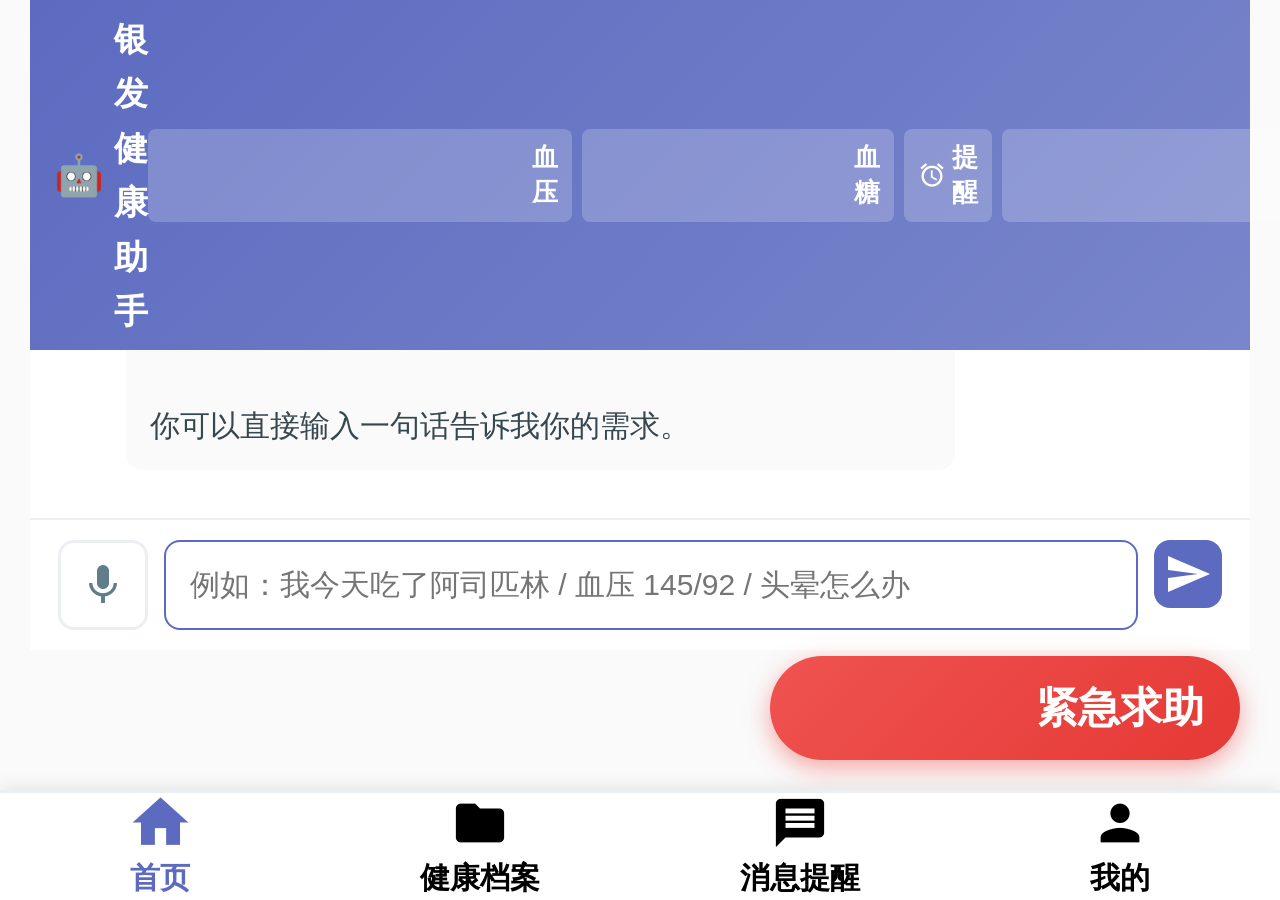
==== commit 4e81d468: "完善了一下" ====
--- a/frontend/index.html
+++ b/frontend/index.html
@@ -194,8 +194,16 @@
           <div class="weather-modal__advisory">
             <h3 class="weather-modal__section-title">🏥 今日健康建议</h3>
             <div id="weatherAdvisoryList">
-              <p style="color: var(--text-muted); text-align: center;">加载中...</p>
-            </div>
+              <p class="weather-advisory-item weather-advisory-item--loading">加载中...</p>
+            </div>
+          </div>
+
+          <!-- 穿衣建议 -->
+          <div class="weather-modal__clothing">
+            <h3 class="weather-modal__section-title">👔 今日穿衣建议</h3>
+            <p id="weatherClothingAdvice" class="weather-advisory-item">
+              --
+            </p>
           </div>
           
           <!-- 活动建议 -->
--- a/frontend/styles.css
+++ b/frontend/styles.css
@@ -1208,6 +1208,10 @@
   margin-bottom: 28px;
 }
 
+.weather-modal__clothing {
+  margin-bottom: 28px;
+}
+
 .weather-modal__recommendation {
   margin-bottom: 20px;
 }
@@ -1215,12 +1219,27 @@
 .weather-advisory-item {
   display: flex;
   align-items: flex-start;
-  padding: 16px 20px;
+  padding: 18px 22px;
   background: rgba(92, 107, 192, 0.08);
   border-radius: var(--radius);
   margin-bottom: 12px;
   font-size: var(--font-xl);
-  line-height: 1.8;
+  line-height: 1.85;
+  color: var(--text-primary);
+  font-weight: 500;
+}
+
+.weather-advisory-item--empty,
+.weather-advisory-item--loading {
+  justify-content: center;
+  text-align: center;
+  color: var(--text-primary);
+  background: rgba(92, 107, 192, 0.06);
+}
+
+#weatherAdvisoryList {
+  font-size: var(--font-xl);
+  line-height: 1.85;
 }
 
 /* 顶部栏：品牌 + 快捷操作 */
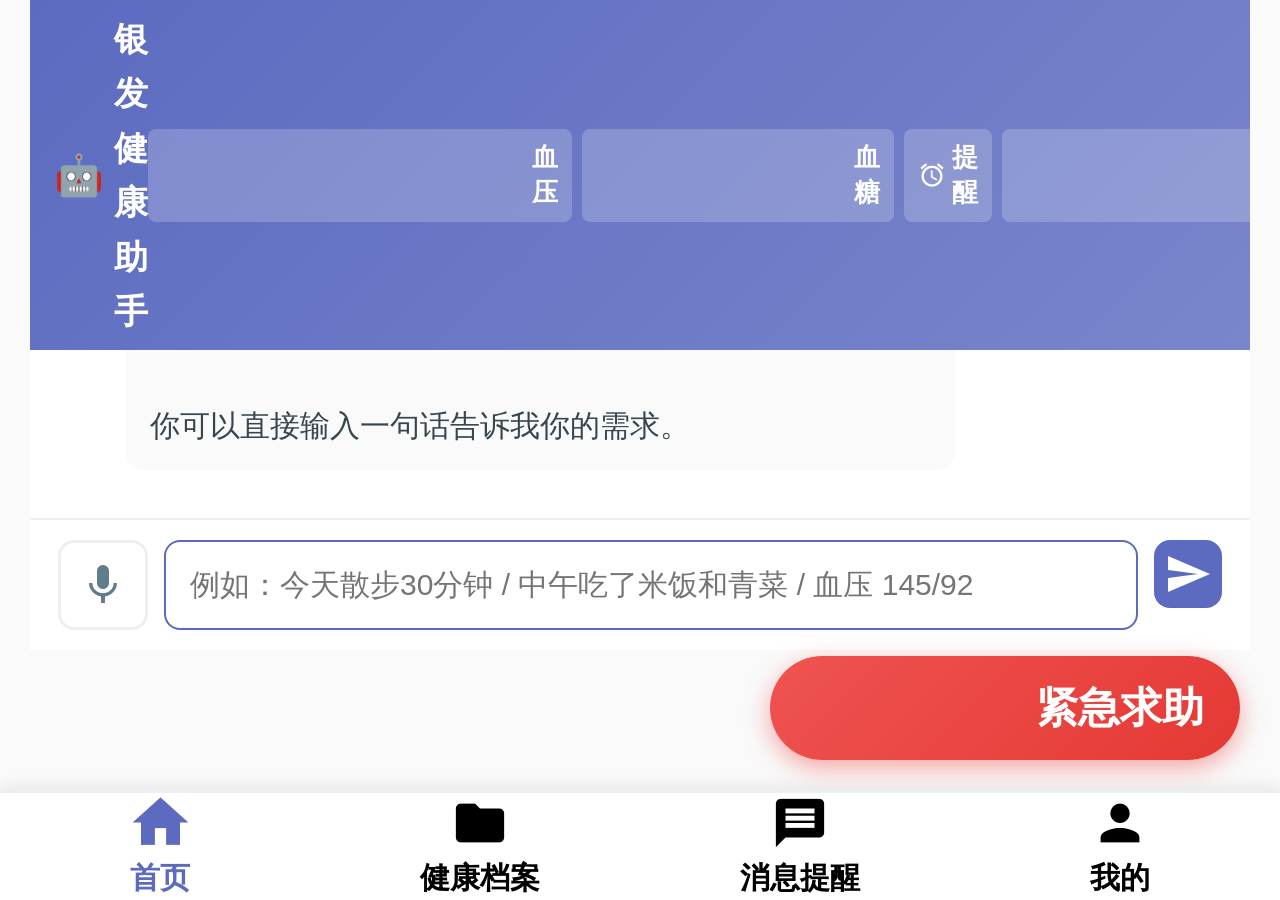
==== commit 1fc9c844: "完善运动与饮食的记录、查询及基于画像的建议反馈。 支持中文时长与多轮饮食补全，健康档案页新增运动/饮食标签，查询时结合历史记录给出个性化建议。  Co-authored-by: Cursor <cur" ====
--- a/frontend/index.html
+++ b/frontend/index.html
@@ -108,7 +108,7 @@
             id="input"
             class="chat-input__field"
             type="text"
-            placeholder="例如：我今天吃了阿司匹林 / 血压 145/92 / 头晕怎么办"
+            placeholder="例如：今天散步30分钟 / 中午吃了米饭和青菜 / 血压 145/92"
             aria-label="输入消息"
           />
           <button id="send" class="chat-input__btn" aria-label="发送">
